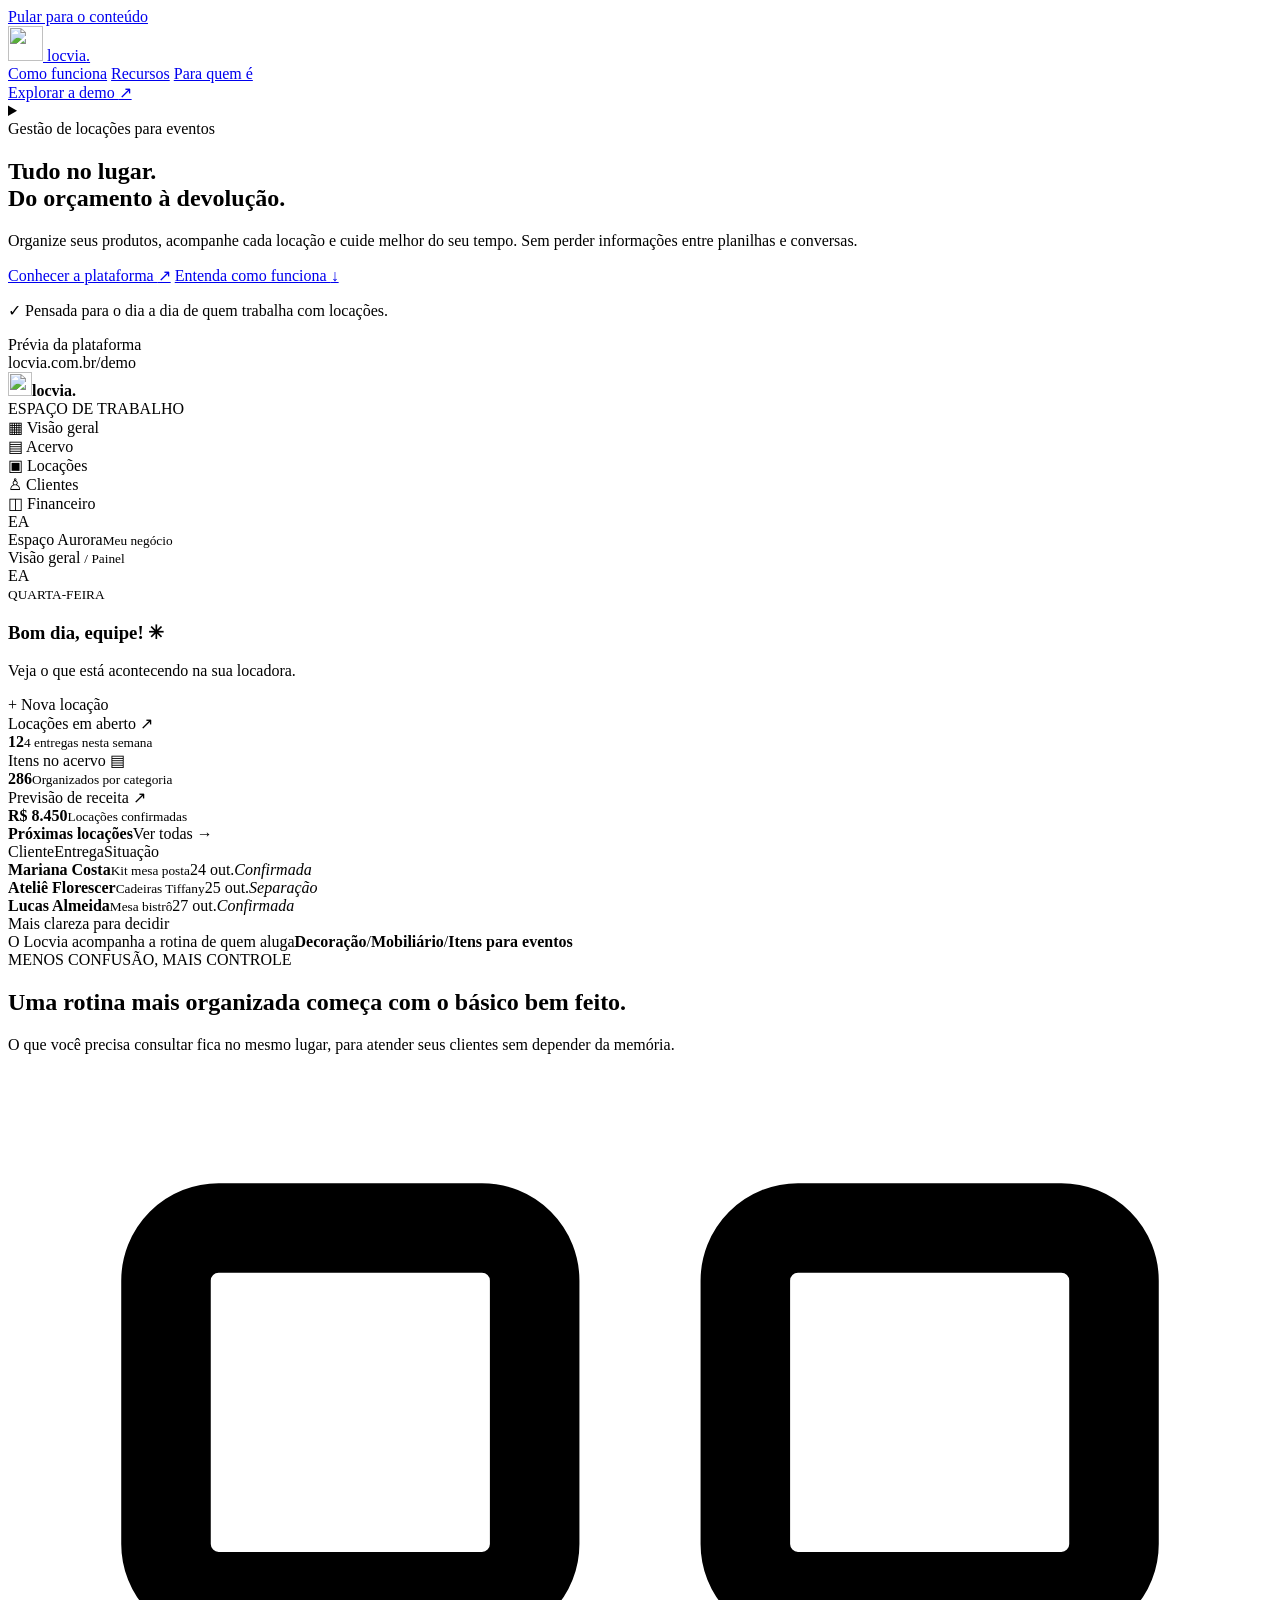
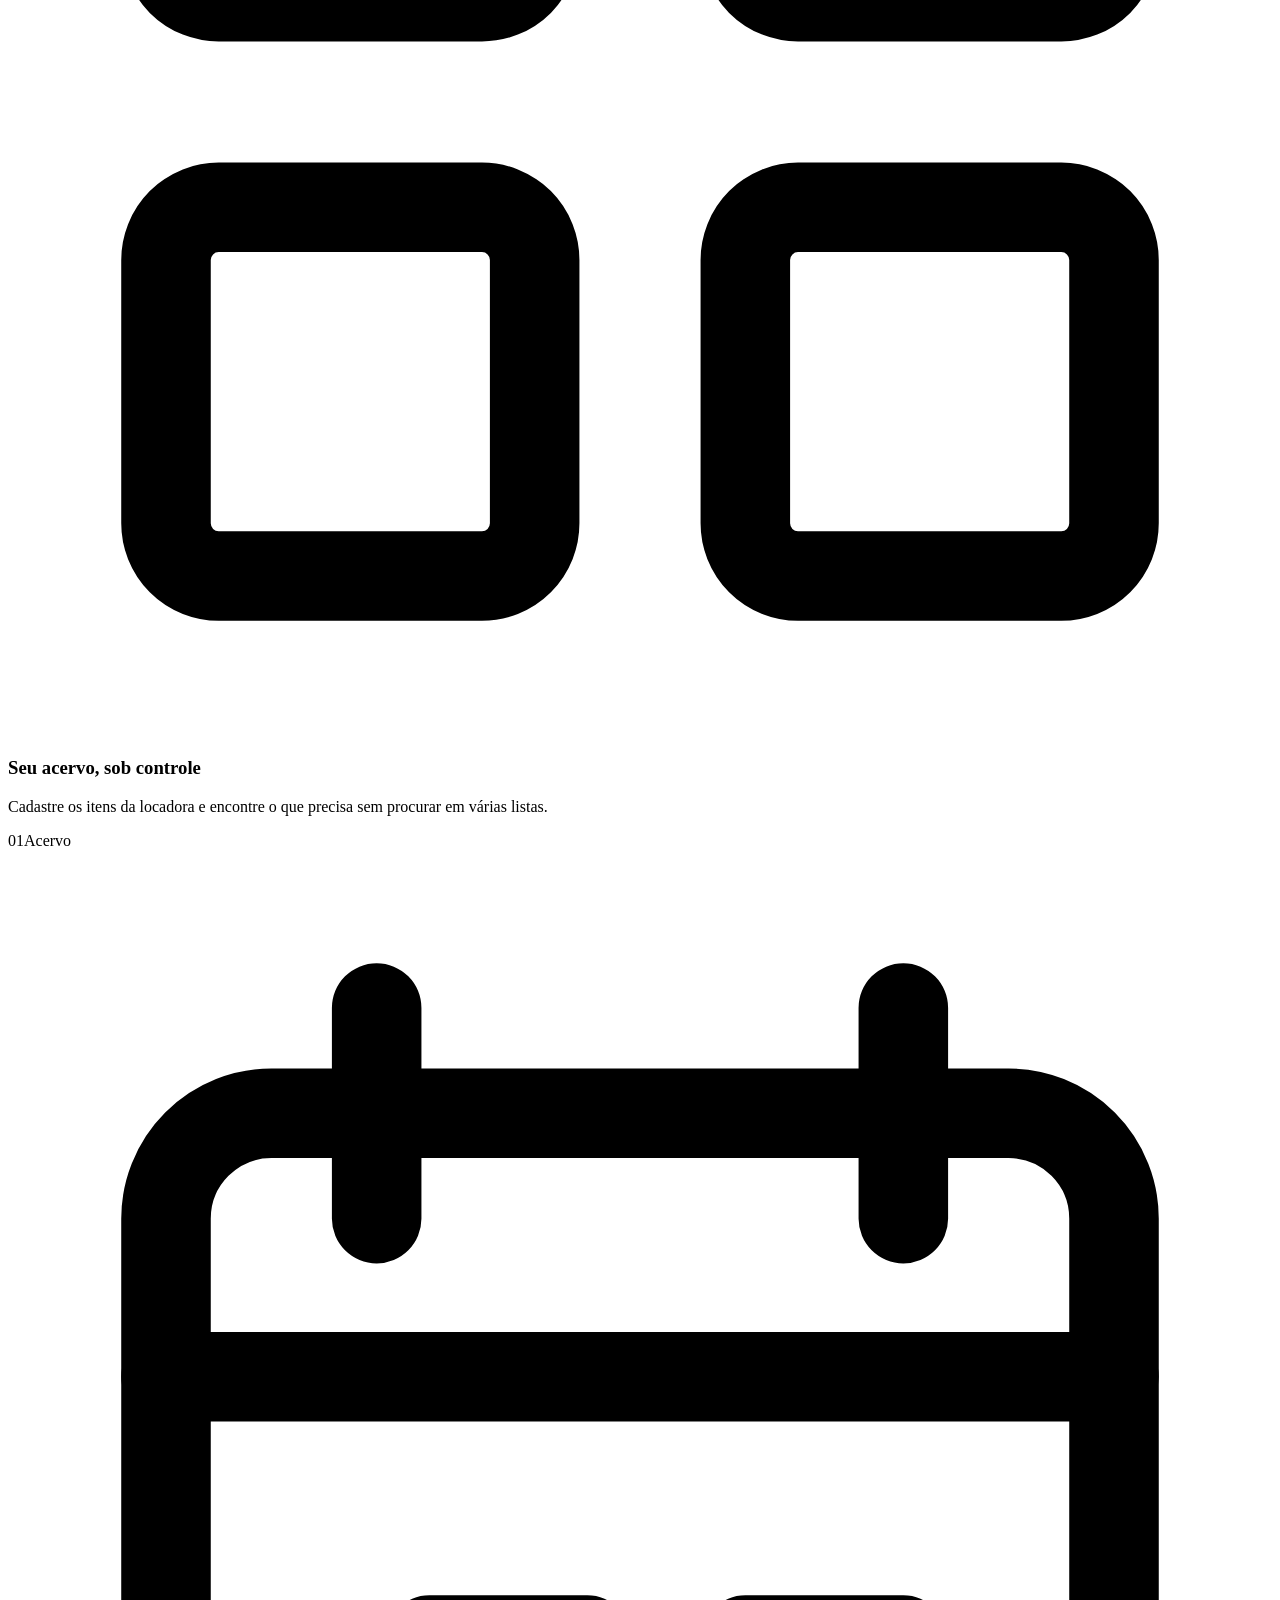
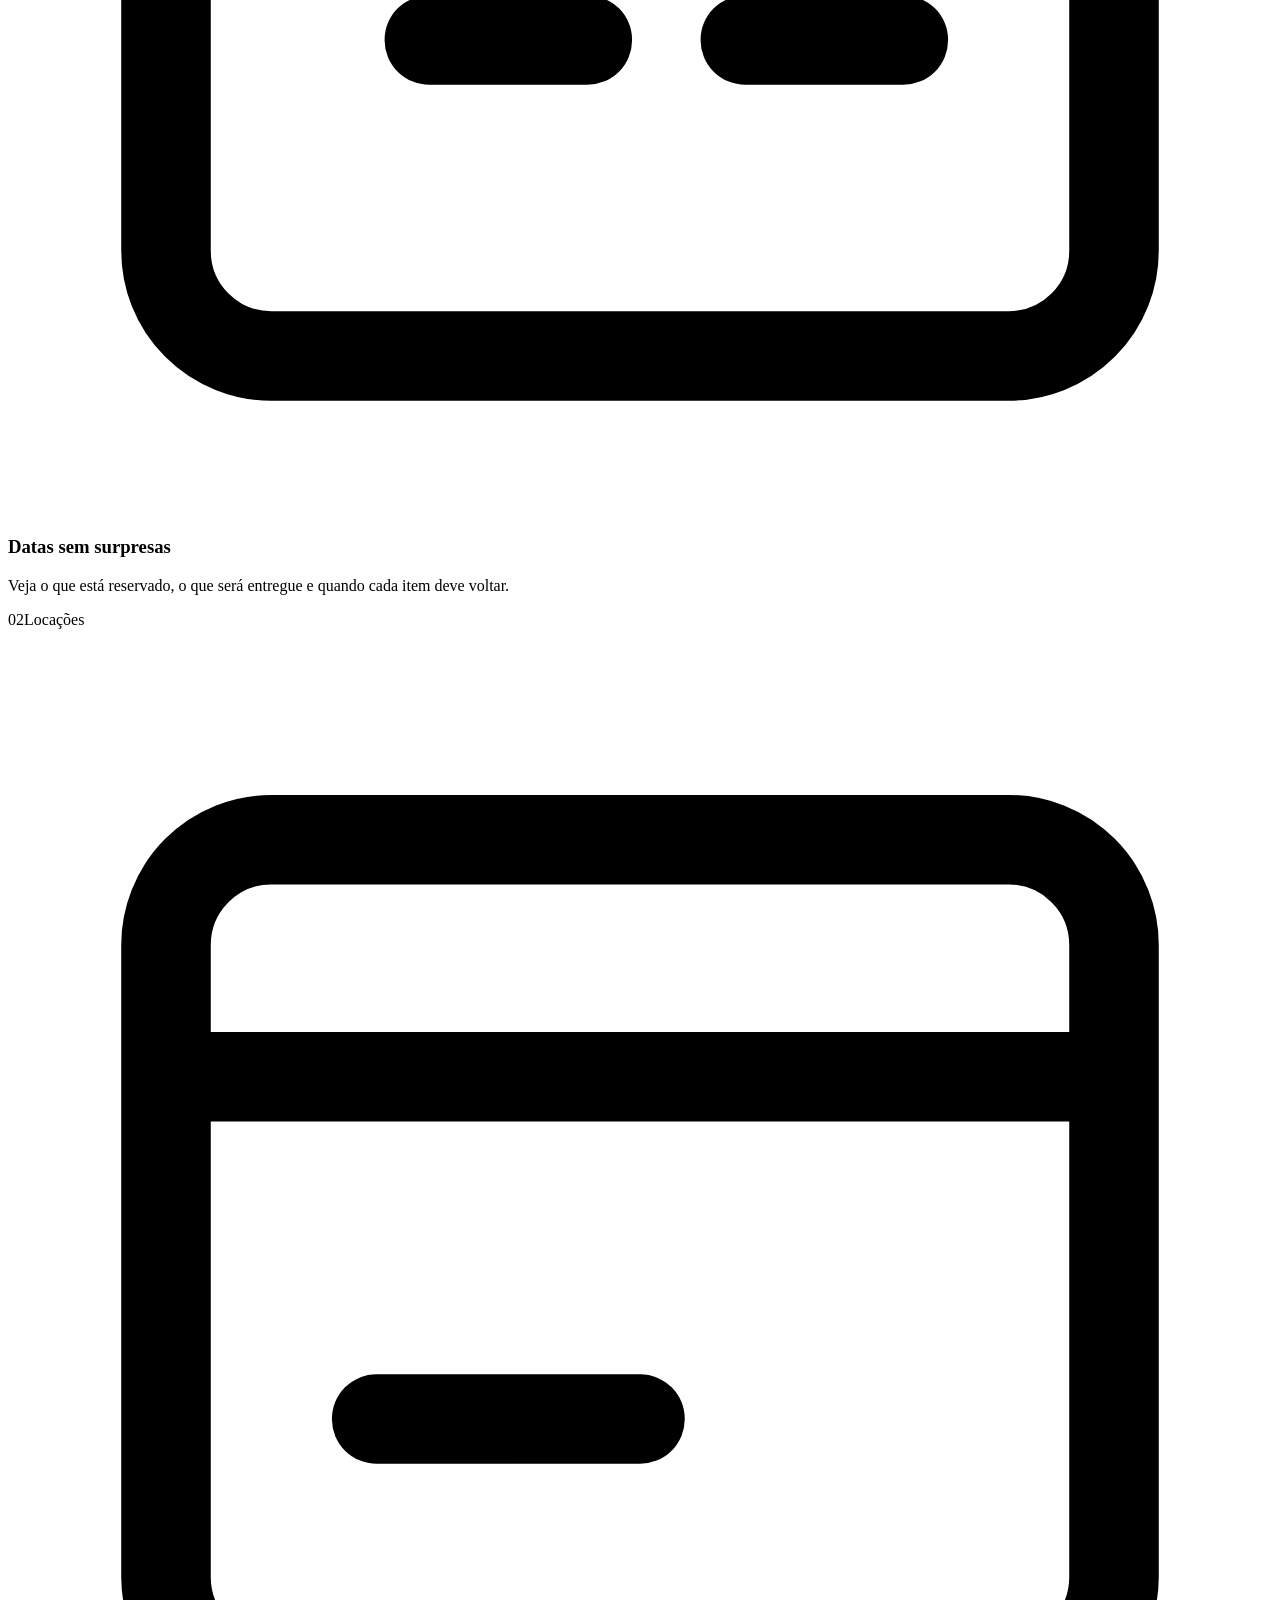
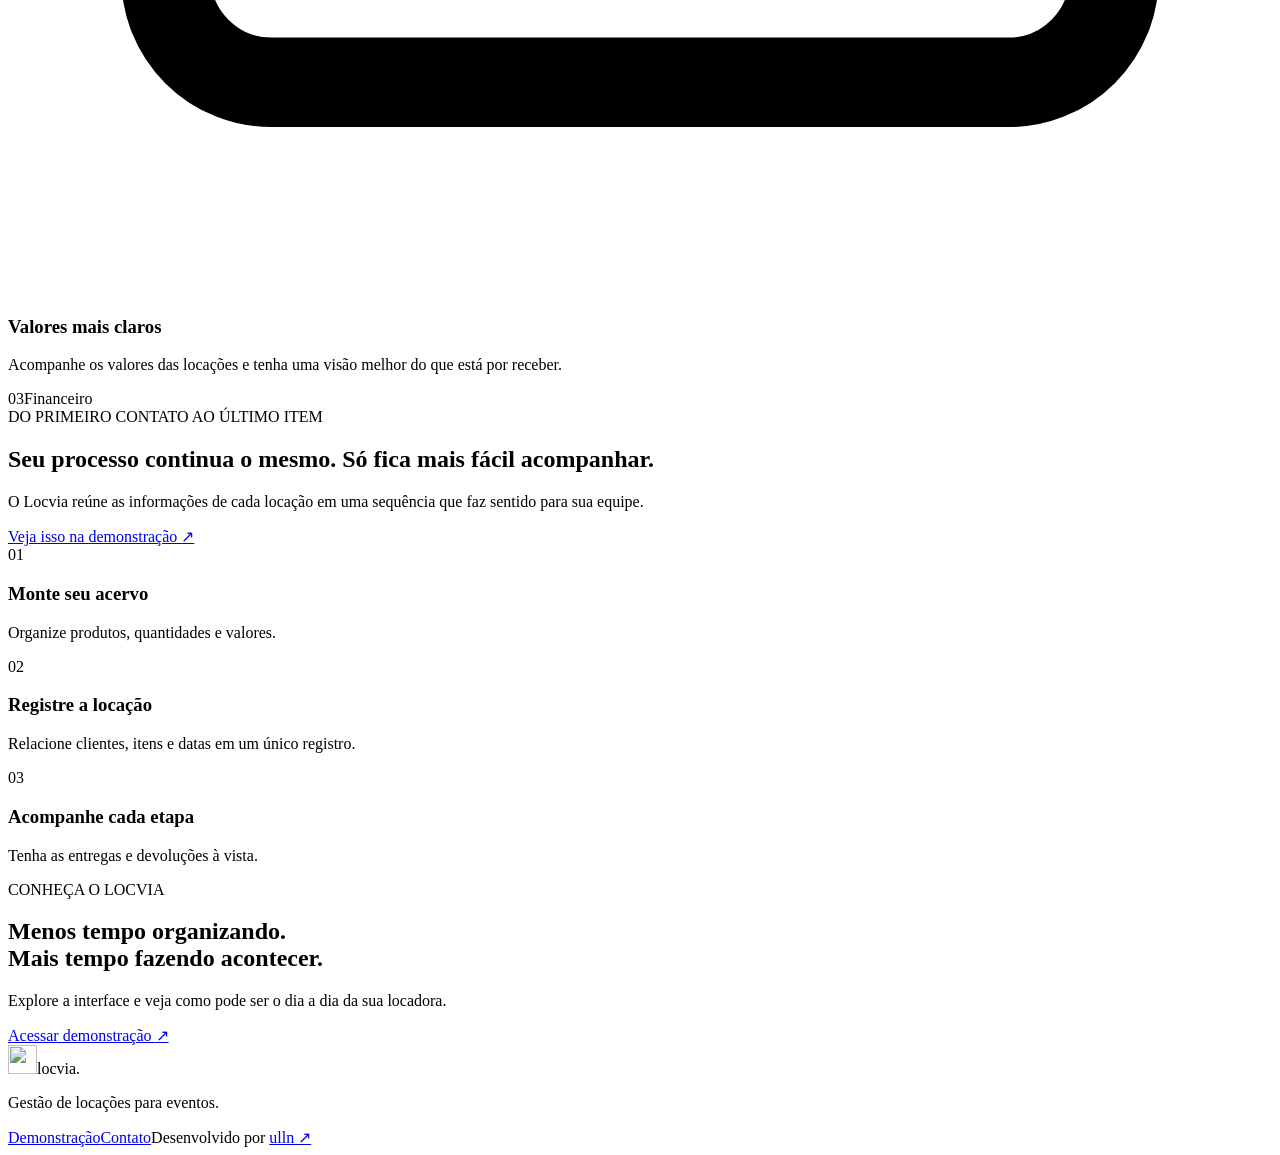
==== site/index.html @ 3364f5c8 "feat: adiciona landing page Locvia e infraestrutura Docker" ====
<!doctype html>
<html lang="pt-BR">
<head>
  <meta charset="utf-8">
  <meta name="viewport" content="width=device-width, initial-scale=1">
  <meta name="theme-color" content="#f9faf9">
  <meta name="description" content="Locvia: organize seu acervo, orçamentos e locações para festas e eventos em um só lugar. Conheça a plataforma.">
  <meta property="og:type" content="website">
  <meta property="og:locale" content="pt_BR">
  <meta property="og:title" content="Locvia — A rotina da sua locadora, mais simples">
  <meta property="og:description" content="Produtos, clientes e locações organizados do orçamento à devolução.">
  <meta property="og:url" content="https://locvia.com.br/">
  <link rel="canonical" href="https://locvia.com.br/">
  <link rel="icon" href="/assets/favicon.svg" type="image/svg+xml">
  <link rel="stylesheet" href="/styles.css">
  <title>Locvia — Gestão de locações para eventos</title>
</head>
<body>
  <a class="skip-link" href="#conteudo">Pular para o conteúdo</a>
  <header class="site-header">
    <div class="container nav-wrap">
      <a class="brand" href="/" aria-label="Locvia, página inicial">
        <img src="/assets/favicon.svg" alt="" width="35" height="35">
        <span>locvia<span class="brand-dot">.</span></span>
      </a>
      <nav class="desktop-nav" aria-label="Navegação principal">
        <a href="#como-funciona">Como funciona</a>
        <a href="#recursos">Recursos</a>
        <a href="#sobre">Para quem é</a>
      </nav>
      <div class="nav-actions">
        <a class="nav-demo" href="/demo/">Explorar a demo <span aria-hidden="true">↗</span></a>
        <details class="mobile-nav">
          <summary aria-label="Abrir menu de navegação"><span></span><span></span><span></span></summary>
          <nav aria-label="Navegação móvel">
            <a href="#como-funciona">Como funciona</a>
            <a href="#recursos">Recursos</a>
            <a href="#sobre">Para quem é</a>
            <a href="/demo/">Explorar a demo</a>
          </nav>
        </details>
      </div>
    </div>
  </header>

  <main id="conteudo">
    <section class="hero container" aria-labelledby="hero-title">
      <div class="hero-copy">
        <div class="eyebrow"><span class="eyebrow-dot"></span> Gestão de locações para eventos</div>
        <h1 id="hero-title">Tudo no lugar.<br><span>Do orçamento à devolução.</span></h1>
        <p class="hero-description">Organize seus produtos, acompanhe cada locação e cuide melhor do seu tempo. Sem perder informações entre planilhas e conversas.</p>
        <div class="hero-buttons">
          <a class="button button-dark" href="/demo/">Conhecer a plataforma <span aria-hidden="true">↗</span></a>
          <a class="button button-light" href="#como-funciona">Entenda como funciona <span aria-hidden="true">↓</span></a>
        </div>
        <p class="hero-note"><span class="check-circle" aria-hidden="true">✓</span> Pensada para o dia a dia de quem trabalha com locações.</p>
      </div>

      <div class="product-frame" aria-label="Prévia ilustrativa da interface do Locvia">
        <div class="frame-bar"><div class="frame-lights"><i></i><i></i><i></i></div><span>Prévia da plataforma</span><div class="frame-url">locvia.com.br/demo</div></div>
        <div class="app-preview">
          <aside class="preview-rail">
            <div class="preview-logo"><img src="/assets/favicon.svg" alt="" width="24" height="24"><strong>locvia.</strong></div>
            <div class="preview-rail-section">ESPAÇO DE TRABALHO</div>
            <div class="preview-link selected"><span class="mini-icon">▦</span> Visão geral</div>
            <div class="preview-link"><span class="mini-icon">▤</span> Acervo</div>
            <div class="preview-link"><span class="mini-icon">▣</span> Locações</div>
            <div class="preview-link"><span class="mini-icon">♙</span> Clientes</div>
            <div class="preview-link"><span class="mini-icon">◫</span> Financeiro</div>
            <div class="preview-profile"><div class="avatar tiny">EA</div><span>Espaço Aurora<small>Meu negócio</small></span></div>
          </aside>
          <div class="preview-main">
            <div class="preview-top"><span>Visão geral <small>/ Painel</small></span><div class="preview-user"><span class="preview-avatar">EA</span></div></div>
            <div class="preview-content">
              <div class="preview-heading"><div><small>QUARTA-FEIRA</small><h3>Bom dia, equipe! <span aria-hidden="true">✳</span></h3><p>Veja o que está acontecendo na sua locadora.</p></div><span class="preview-action">+ Nova locação</span></div>
              <div class="metric-grid">
                <div class="metric"><div>Locações em aberto <span>↗</span></div><strong>12</strong><small>4 entregas nesta semana</small></div>
                <div class="metric"><div>Itens no acervo <span>▤</span></div><strong>286</strong><small>Organizados por categoria</small></div>
                <div class="metric"><div>Previsão de receita <span>↗</span></div><strong>R$ 8.450</strong><small>Locações confirmadas</small></div>
              </div>
              <div class="preview-panel">
                <div class="preview-panel-title"><strong>Próximas locações</strong><span>Ver todas →</span></div>
                <div class="preview-table">
                  <div class="preview-tr heading"><span>Cliente</span><span>Entrega</span><span>Situação</span></div>
                  <div class="preview-tr"><span><b>Mariana Costa</b><small>Kit mesa posta</small></span><span>24 out.</span><span><em class="status pale-green">Confirmada</em></span></div>
                  <div class="preview-tr"><span><b>Ateliê Florescer</b><small>Cadeiras Tiffany</small></span><span>25 out.</span><span><em class="status pale-beige">Separação</em></span></div>
                  <div class="preview-tr"><span><b>Lucas Almeida</b><small>Mesa bistrô</small></span><span>27 out.</span><span><em class="status pale-green">Confirmada</em></span></div>
                </div>
              </div>
            </div>
          </div>
        </div>
        <span class="float-chip"><span class="chip-dot"></span> Mais clareza para decidir</span>
      </div>
    </section>

    <section class="quiet-strip" id="sobre">
      <div class="container strip-inner"><span>O Locvia acompanha a rotina de quem aluga</span><strong>Decoração</strong><span class="strip-separator">/</span><strong>Mobiliário</strong><span class="strip-separator">/</span><strong>Itens para eventos</strong></div>
    </section>

    <section class="container section-space" id="recursos">
      <div class="section-intro"><span class="overline">MENOS CONFUSÃO, MAIS CONTROLE</span><h2>Uma rotina mais organizada começa com o básico bem feito.</h2><p>O que você precisa consultar fica no mesmo lugar, para atender seus clientes sem depender da memória.</p></div>
      <div class="feature-grid">
        <article class="feature-card">
          <div class="feature-icon"><svg viewBox="0 0 24 24" fill="none" stroke="currentColor" stroke-width="1.7" stroke-linecap="round" stroke-linejoin="round" aria-hidden="true"><rect x="3" y="3" width="7" height="7" rx="1"/><rect x="14" y="3" width="7" height="7" rx="1"/><rect x="3" y="14" width="7" height="7" rx="1"/><rect x="14" y="14" width="7" height="7" rx="1"/></svg></div>
          <h3>Seu acervo, sob controle</h3>
          <p>Cadastre os itens da locadora e encontre o que precisa sem procurar em várias listas.</p>
          <div class="feature-foot"><span>01</span><span>Acervo</span></div>
        </article>
        <article class="feature-card">
          <div class="feature-icon"><svg viewBox="0 0 24 24" fill="none" stroke="currentColor" stroke-width="1.7" stroke-linecap="round" stroke-linejoin="round" aria-hidden="true"><rect x="3" y="5" width="18" height="16" rx="2"/><path d="M7 3v4M17 3v4M3 10h18M8 15h3M14 15h3"/></svg></div>
          <h3>Datas sem surpresas</h3>
          <p>Veja o que está reservado, o que será entregue e quando cada item deve voltar.</p>
          <div class="feature-foot"><span>02</span><span>Locações</span></div>
        </article>
        <article class="feature-card">
          <div class="feature-icon"><svg viewBox="0 0 24 24" fill="none" stroke="currentColor" stroke-width="1.7" stroke-linecap="round" stroke-linejoin="round" aria-hidden="true"><path d="M3 8.5h18M5 4h14a2 2 0 0 1 2 2v12a2 2 0 0 1-2 2H5a2 2 0 0 1-2-2V6a2 2 0 0 1 2-2Z"/><path d="M7 15h5"/></svg></div>
          <h3>Valores mais claros</h3>
          <p>Acompanhe os valores das locações e tenha uma visão melhor do que está por receber.</p>
          <div class="feature-foot"><span>03</span><span>Financeiro</span></div>
        </article>
      </div>
    </section>

    <section class="steps-section" id="como-funciona">
      <div class="container steps-layout">
        <div class="steps-copy"><span class="overline">DO PRIMEIRO CONTATO AO ÚLTIMO ITEM</span><h2>Seu processo continua o mesmo. Só fica mais fácil acompanhar.</h2><p>O Locvia reúne as informações de cada locação em uma sequência que faz sentido para sua equipe.</p><a class="inline-link" href="/demo/">Veja isso na demonstração <span aria-hidden="true">↗</span></a></div>
        <div class="steps-list">
          <div class="step"><span class="step-num">01</span><div><h3>Monte seu acervo</h3><p>Organize produtos, quantidades e valores.</p></div></div>
          <div class="step"><span class="step-num">02</span><div><h3>Registre a locação</h3><p>Relacione clientes, itens e datas em um único registro.</p></div></div>
          <div class="step"><span class="step-num">03</span><div><h3>Acompanhe cada etapa</h3><p>Tenha as entregas e devoluções à vista.</p></div></div>
        </div>
      </div>
    </section>

    <section class="container cta-section">
      <div class="cta-box">
        <div><span class="overline light">CONHEÇA O LOCVIA</span><h2>Menos tempo organizando.<br>Mais tempo fazendo acontecer.</h2><p>Explore a interface e veja como pode ser o dia a dia da sua locadora.</p></div>
        <a class="button button-white" href="/demo/">Acessar demonstração <span aria-hidden="true">↗</span></a>
      </div>
    </section>
  </main>

  <footer class="site-footer">
    <div class="container footer-inner">
      <div class="brand footer-brand"><img src="/assets/favicon.svg" width="29" height="29" alt=""><span>locvia<span class="brand-dot">.</span></span></div>
      <p>Gestão de locações para eventos.</p>
      <div class="footer-links"><a href="/demo/">Demonstração</a><a href="mailto:uillaneduardo@ulln.com.br?subject=Contato%20Locvia">Contato</a><span>Desenvolvido por <a href="https://ulln.com.br" target="_blank" rel="noopener noreferrer">ulln ↗</a></span></div>
    </div>
  </footer>
</body>
</html>
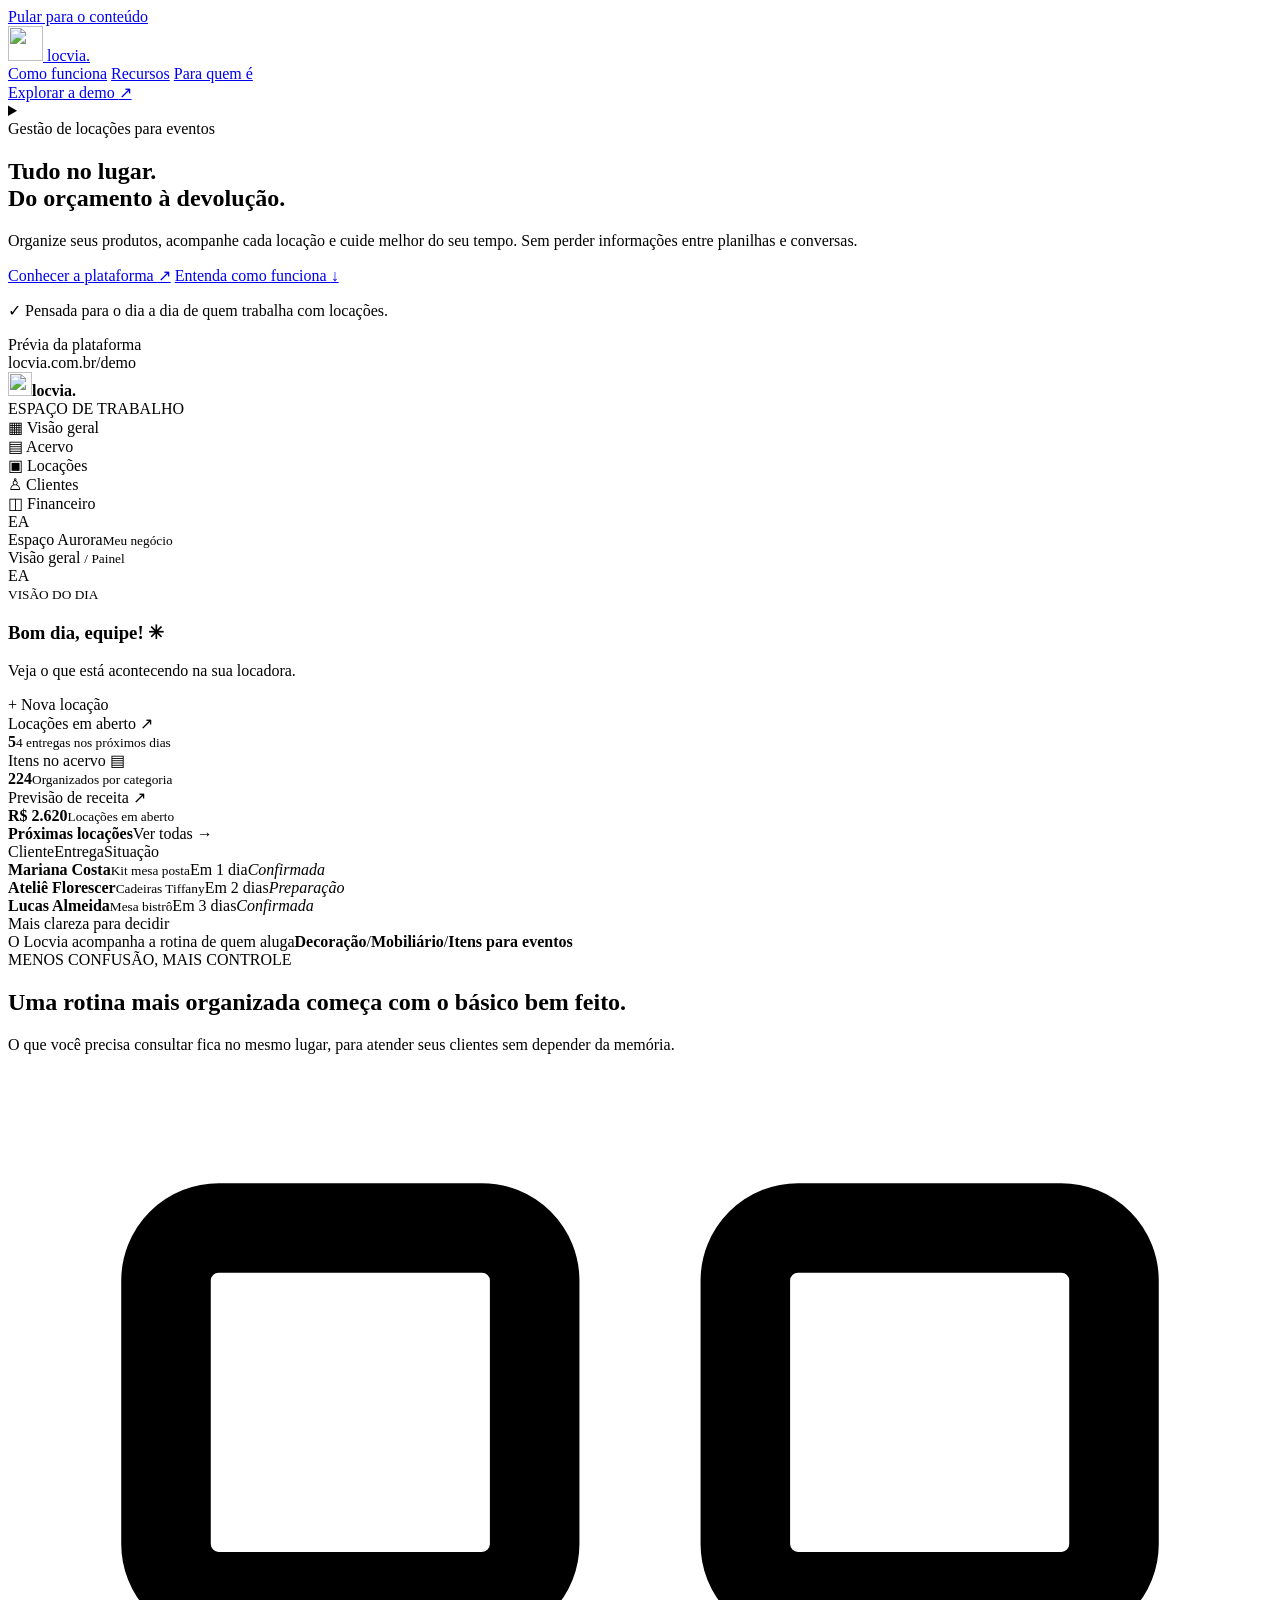
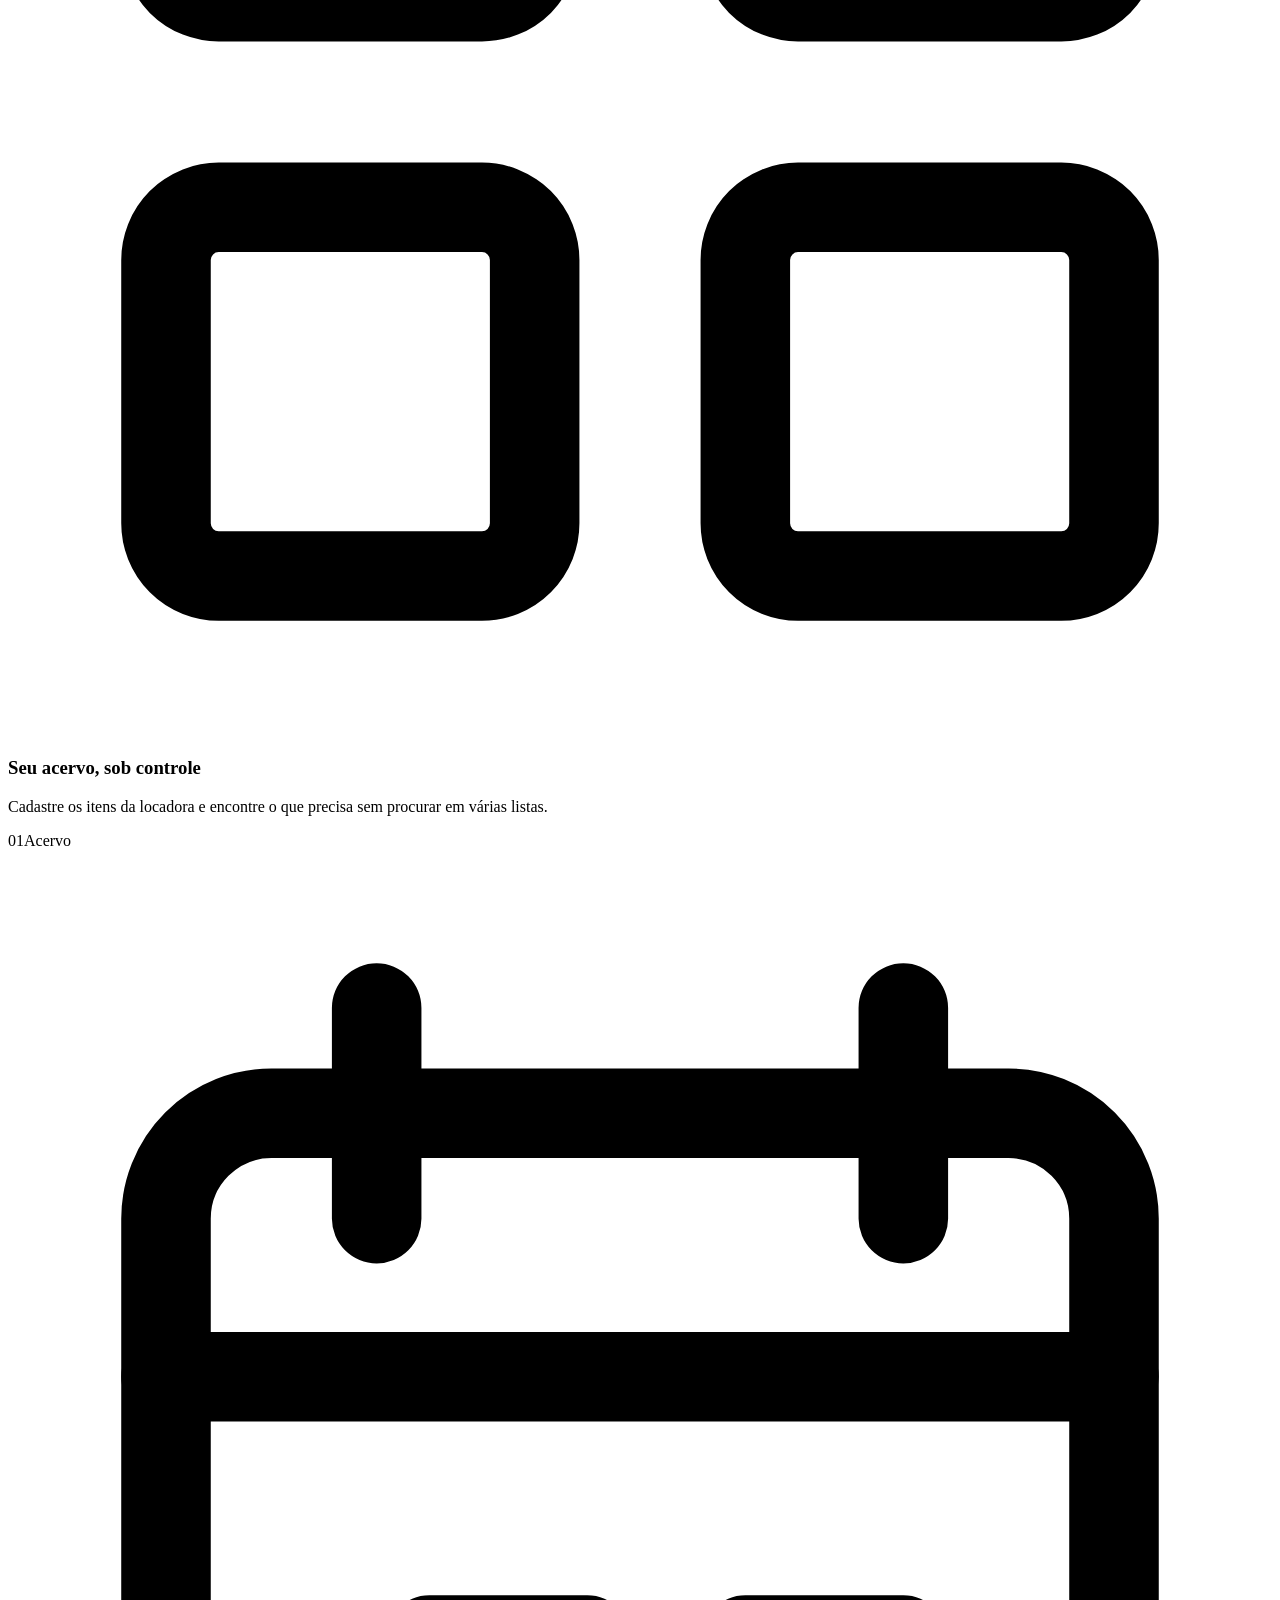
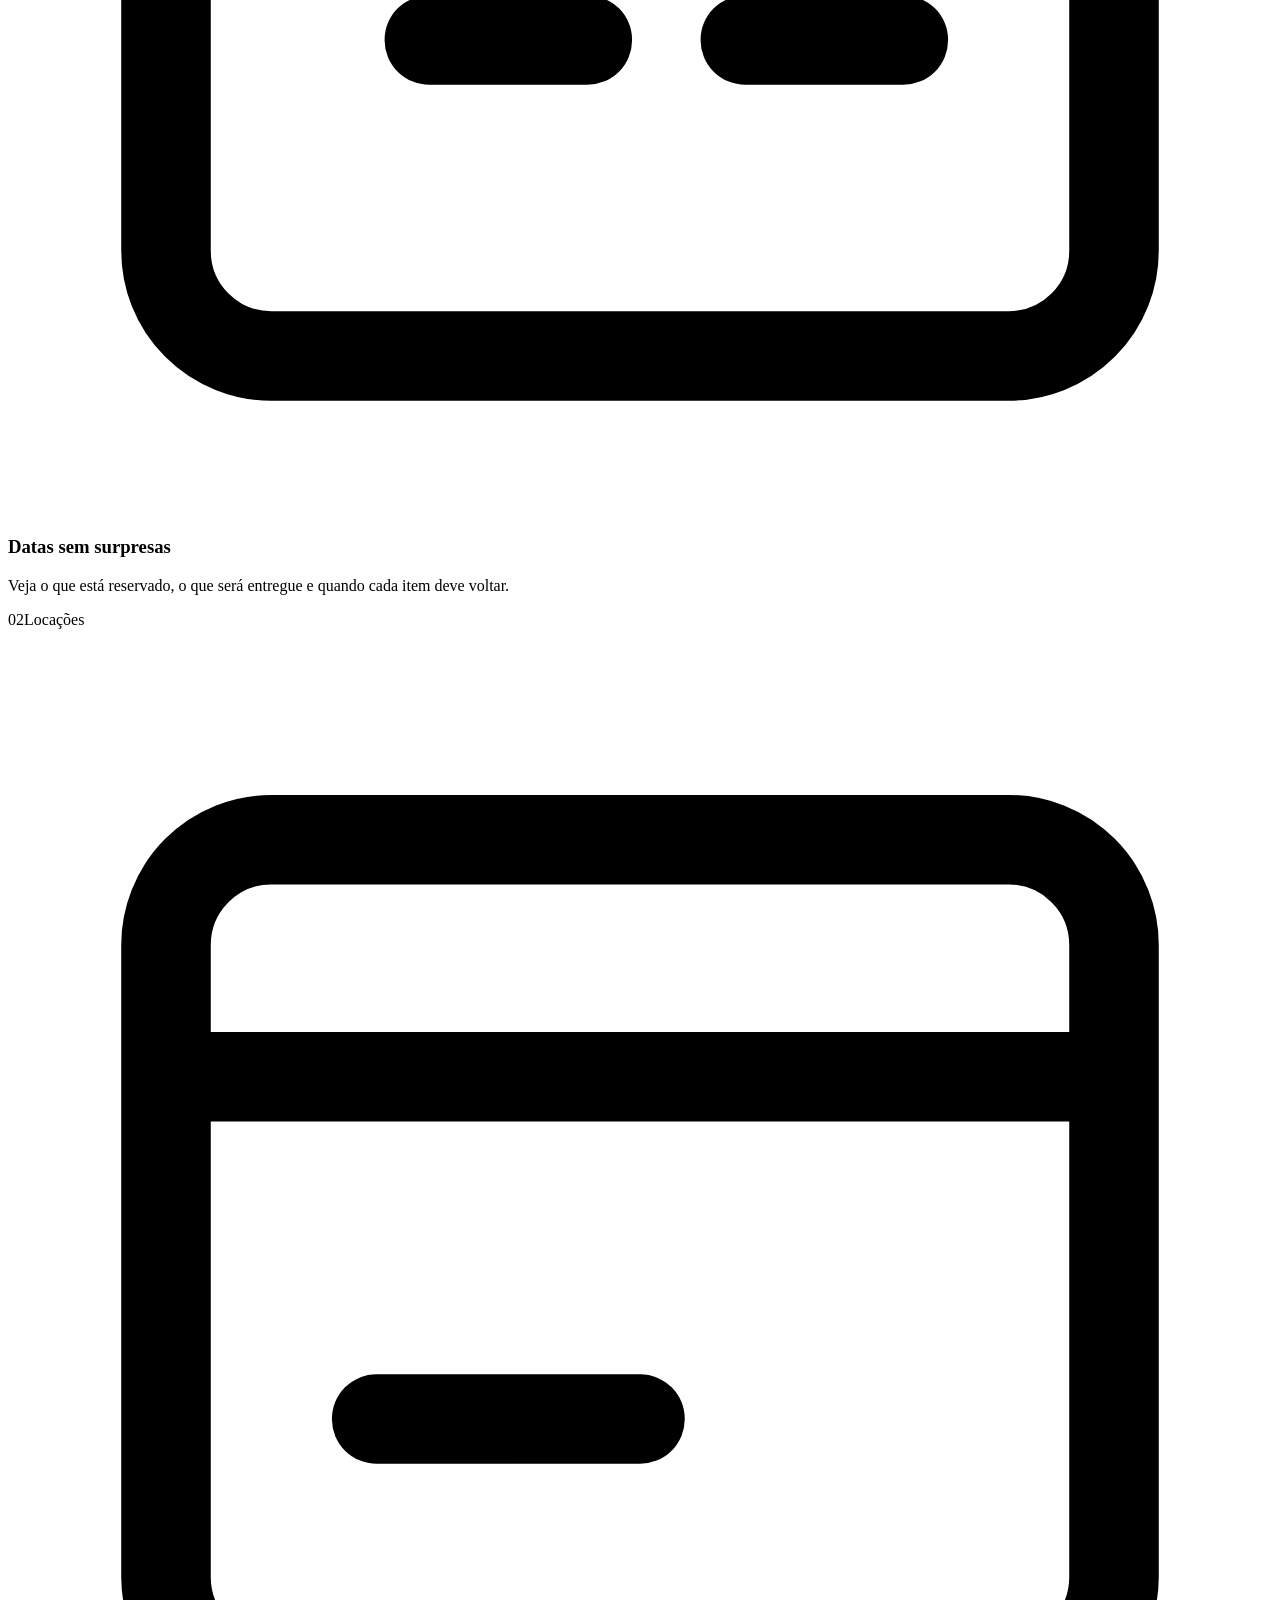
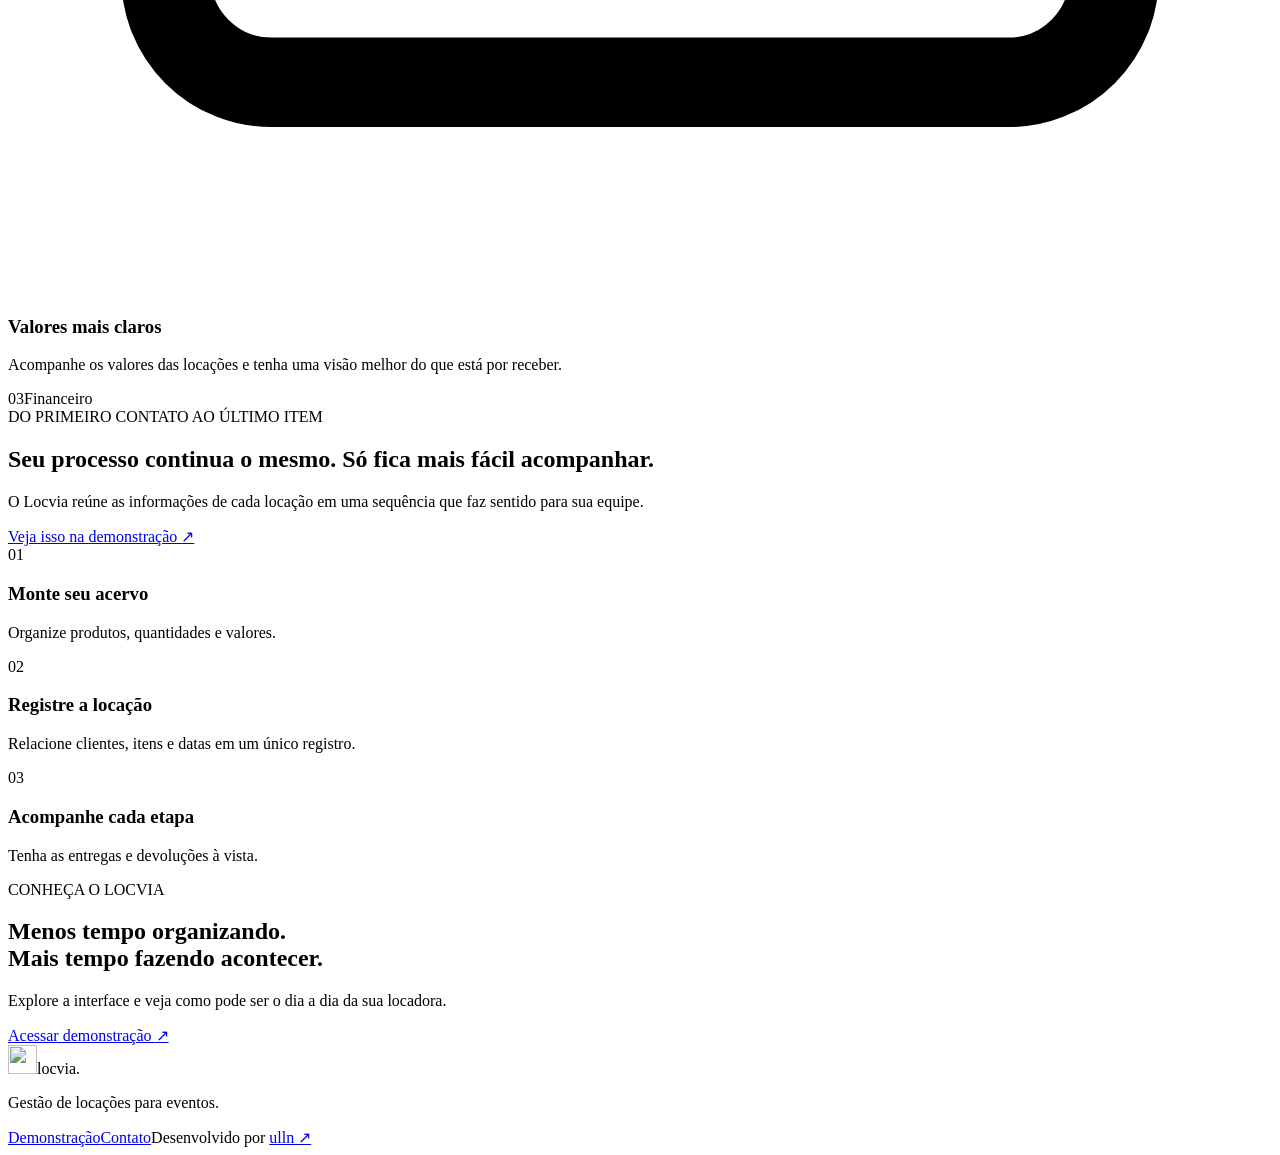
==== commit 5a4d7eee: "fix: mantém prévia da landing coerente com dados da demo" ====
--- a/site/index.html
+++ b/site/index.html
@@ -72,19 +72,19 @@
           <div class="preview-main">
             <div class="preview-top"><span>Visão geral <small>/ Painel</small></span><div class="preview-user"><span class="preview-avatar">EA</span></div></div>
             <div class="preview-content">
-              <div class="preview-heading"><div><small>QUARTA-FEIRA</small><h3>Bom dia, equipe! <span aria-hidden="true">✳</span></h3><p>Veja o que está acontecendo na sua locadora.</p></div><span class="preview-action">+ Nova locação</span></div>
+              <div class="preview-heading"><div><small>VISÃO DO DIA</small><h3>Bom dia, equipe! <span aria-hidden="true">✳</span></h3><p>Veja o que está acontecendo na sua locadora.</p></div><span class="preview-action">+ Nova locação</span></div>
               <div class="metric-grid">
-                <div class="metric"><div>Locações em aberto <span>↗</span></div><strong>12</strong><small>4 entregas nesta semana</small></div>
-                <div class="metric"><div>Itens no acervo <span>▤</span></div><strong>286</strong><small>Organizados por categoria</small></div>
-                <div class="metric"><div>Previsão de receita <span>↗</span></div><strong>R$ 8.450</strong><small>Locações confirmadas</small></div>
+                <div class="metric"><div>Locações em aberto <span>↗</span></div><strong>5</strong><small>4 entregas nos próximos dias</small></div>
+                <div class="metric"><div>Itens no acervo <span>▤</span></div><strong>224</strong><small>Organizados por categoria</small></div>
+                <div class="metric"><div>Previsão de receita <span>↗</span></div><strong>R$ 2.620</strong><small>Locações em aberto</small></div>
               </div>
               <div class="preview-panel">
                 <div class="preview-panel-title"><strong>Próximas locações</strong><span>Ver todas →</span></div>
                 <div class="preview-table">
                   <div class="preview-tr heading"><span>Cliente</span><span>Entrega</span><span>Situação</span></div>
-                  <div class="preview-tr"><span><b>Mariana Costa</b><small>Kit mesa posta</small></span><span>24 out.</span><span><em class="status pale-green">Confirmada</em></span></div>
-                  <div class="preview-tr"><span><b>Ateliê Florescer</b><small>Cadeiras Tiffany</small></span><span>25 out.</span><span><em class="status pale-beige">Separação</em></span></div>
-                  <div class="preview-tr"><span><b>Lucas Almeida</b><small>Mesa bistrô</small></span><span>27 out.</span><span><em class="status pale-green">Confirmada</em></span></div>
+                  <div class="preview-tr"><span><b>Mariana Costa</b><small>Kit mesa posta</small></span><span>Em 1 dia</span><span><em class="status pale-green">Confirmada</em></span></div>
+                  <div class="preview-tr"><span><b>Ateliê Florescer</b><small>Cadeiras Tiffany</small></span><span>Em 2 dias</span><span><em class="status pale-beige">Preparação</em></span></div>
+                  <div class="preview-tr"><span><b>Lucas Almeida</b><small>Mesa bistrô</small></span><span>Em 3 dias</span><span><em class="status pale-green">Confirmada</em></span></div>
                 </div>
               </div>
             </div>
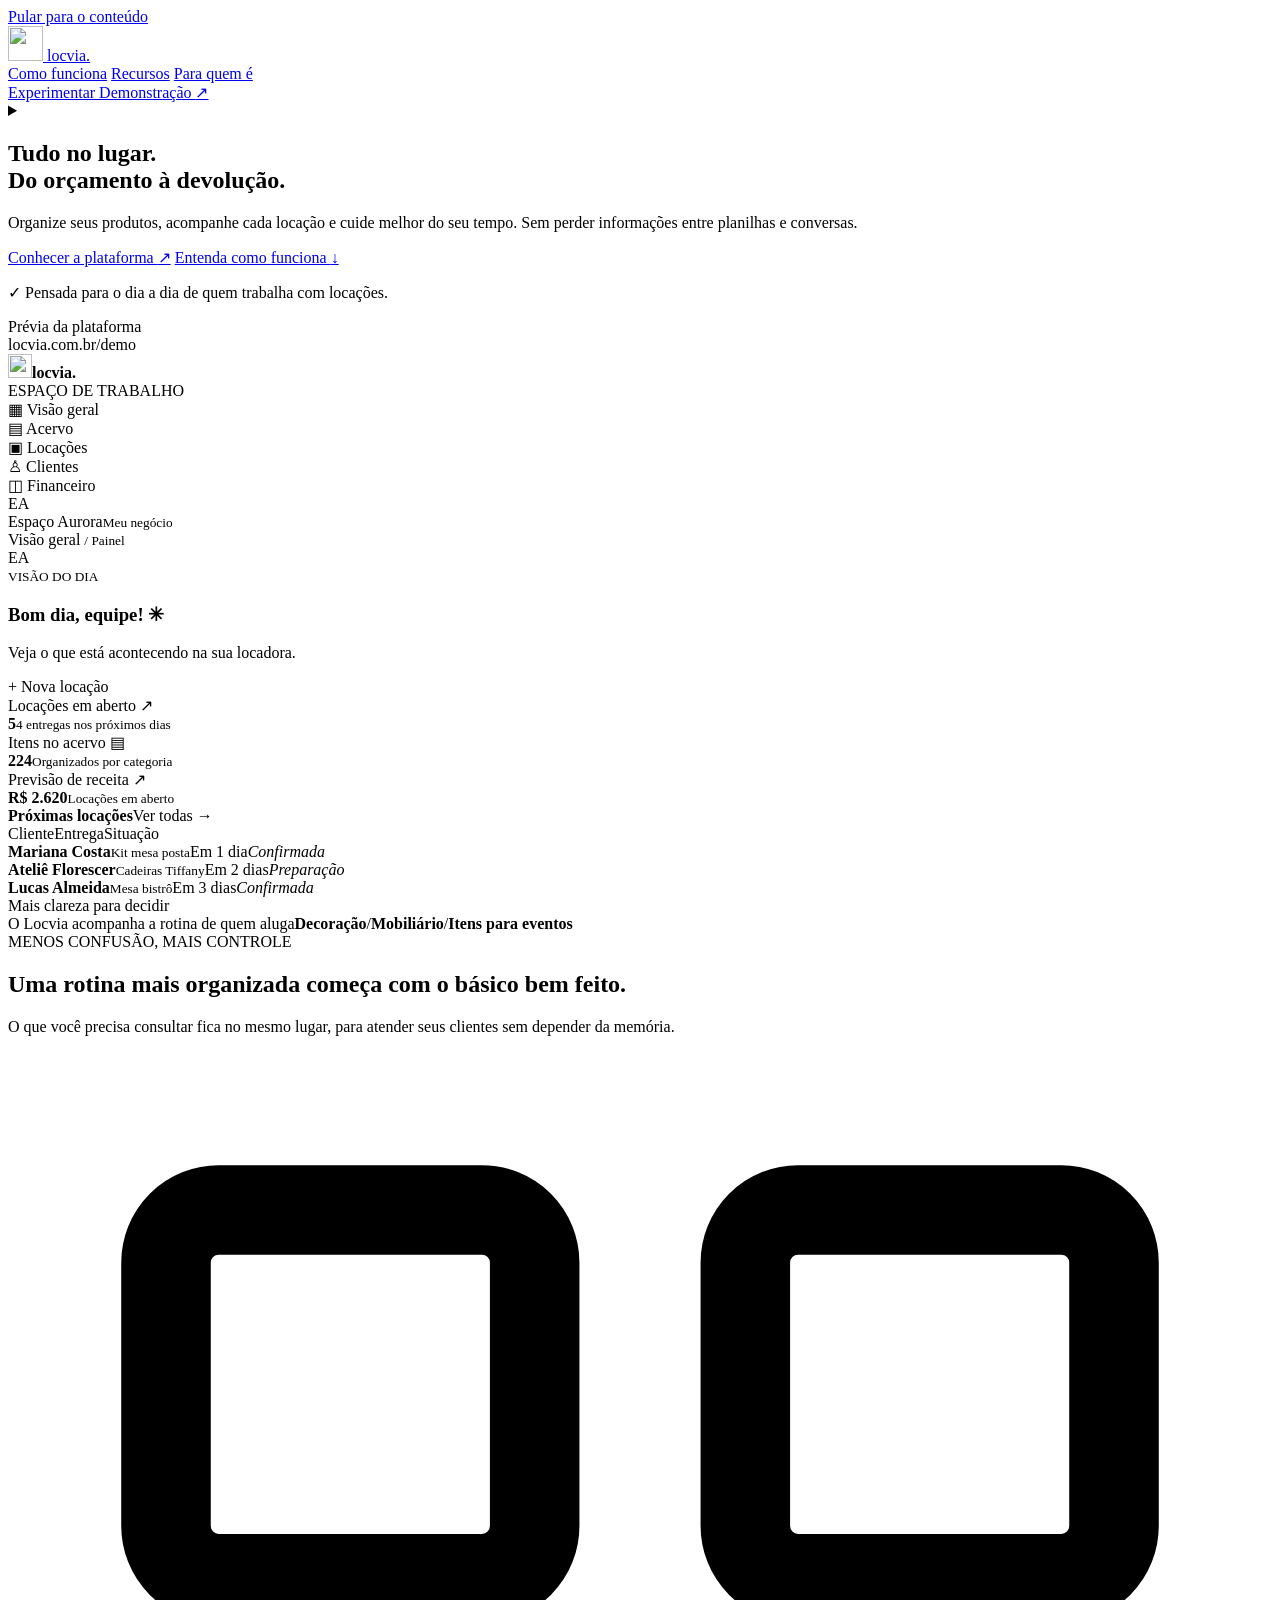
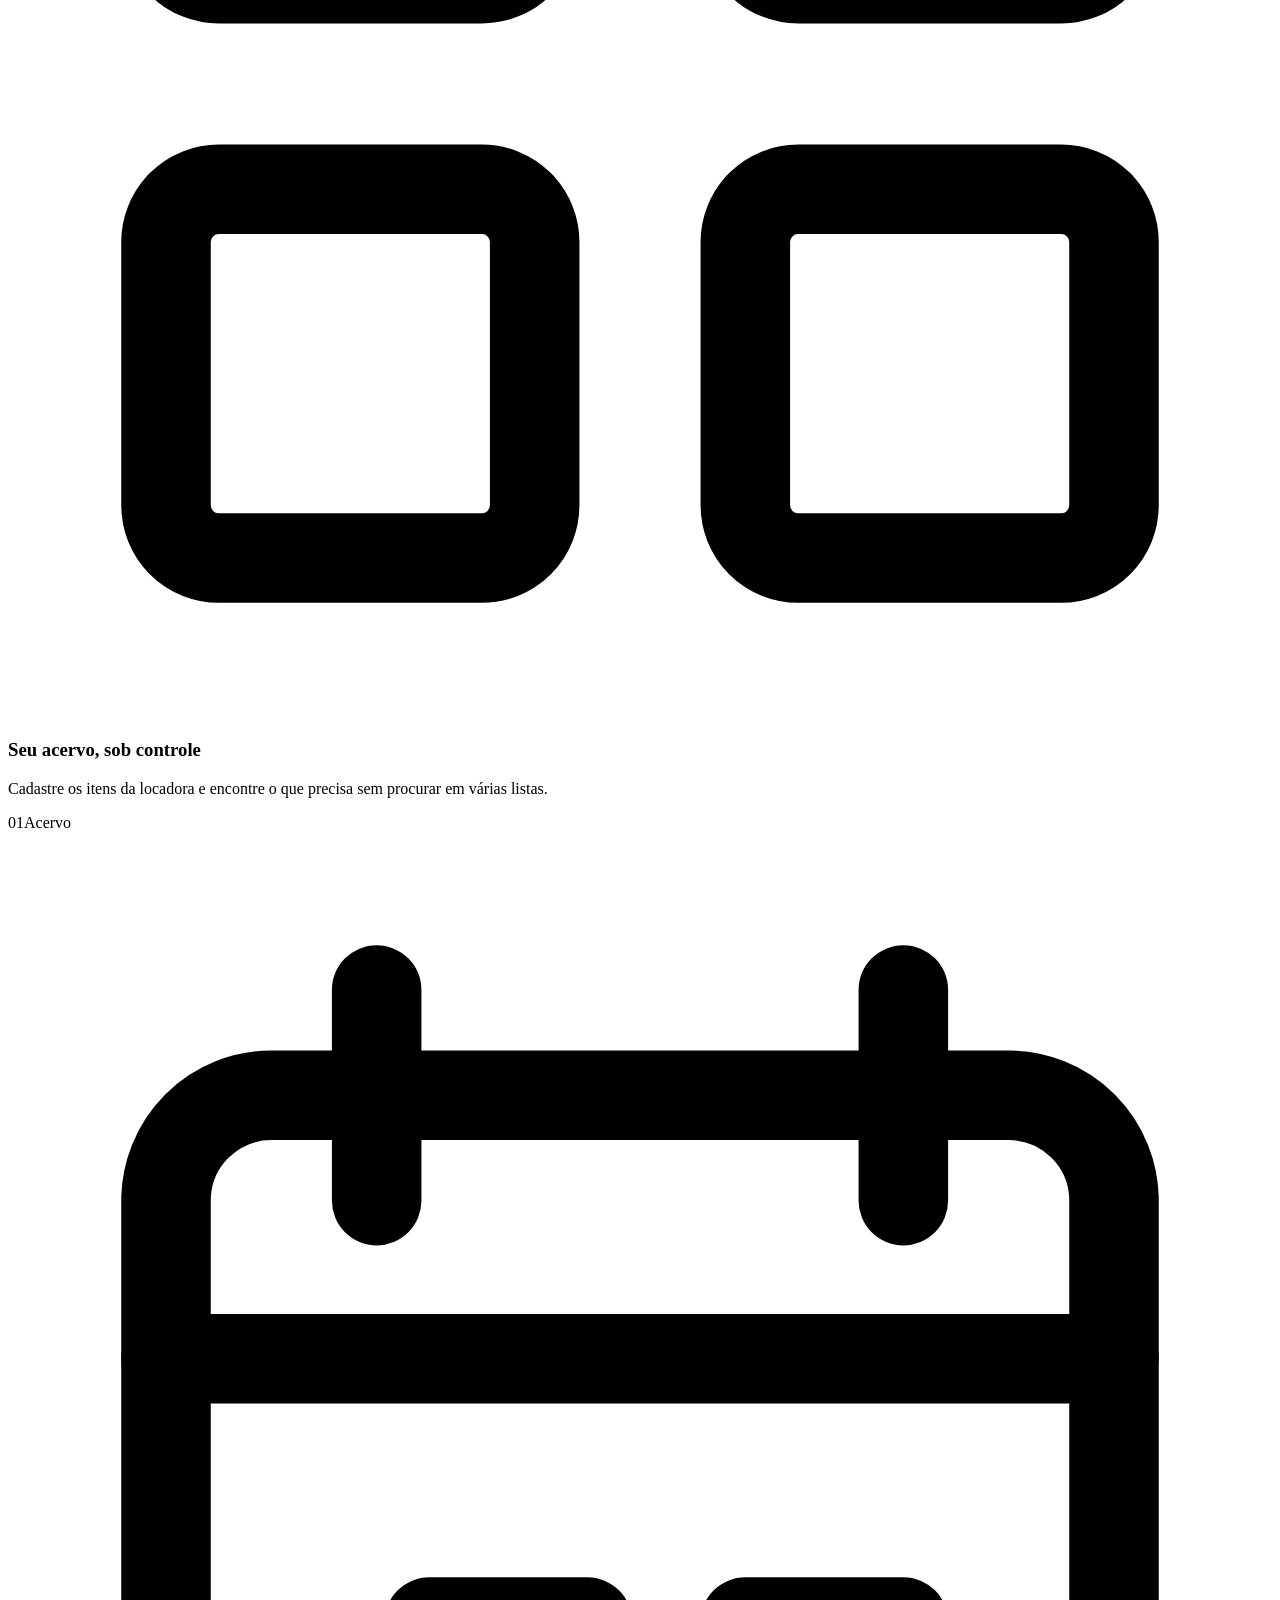
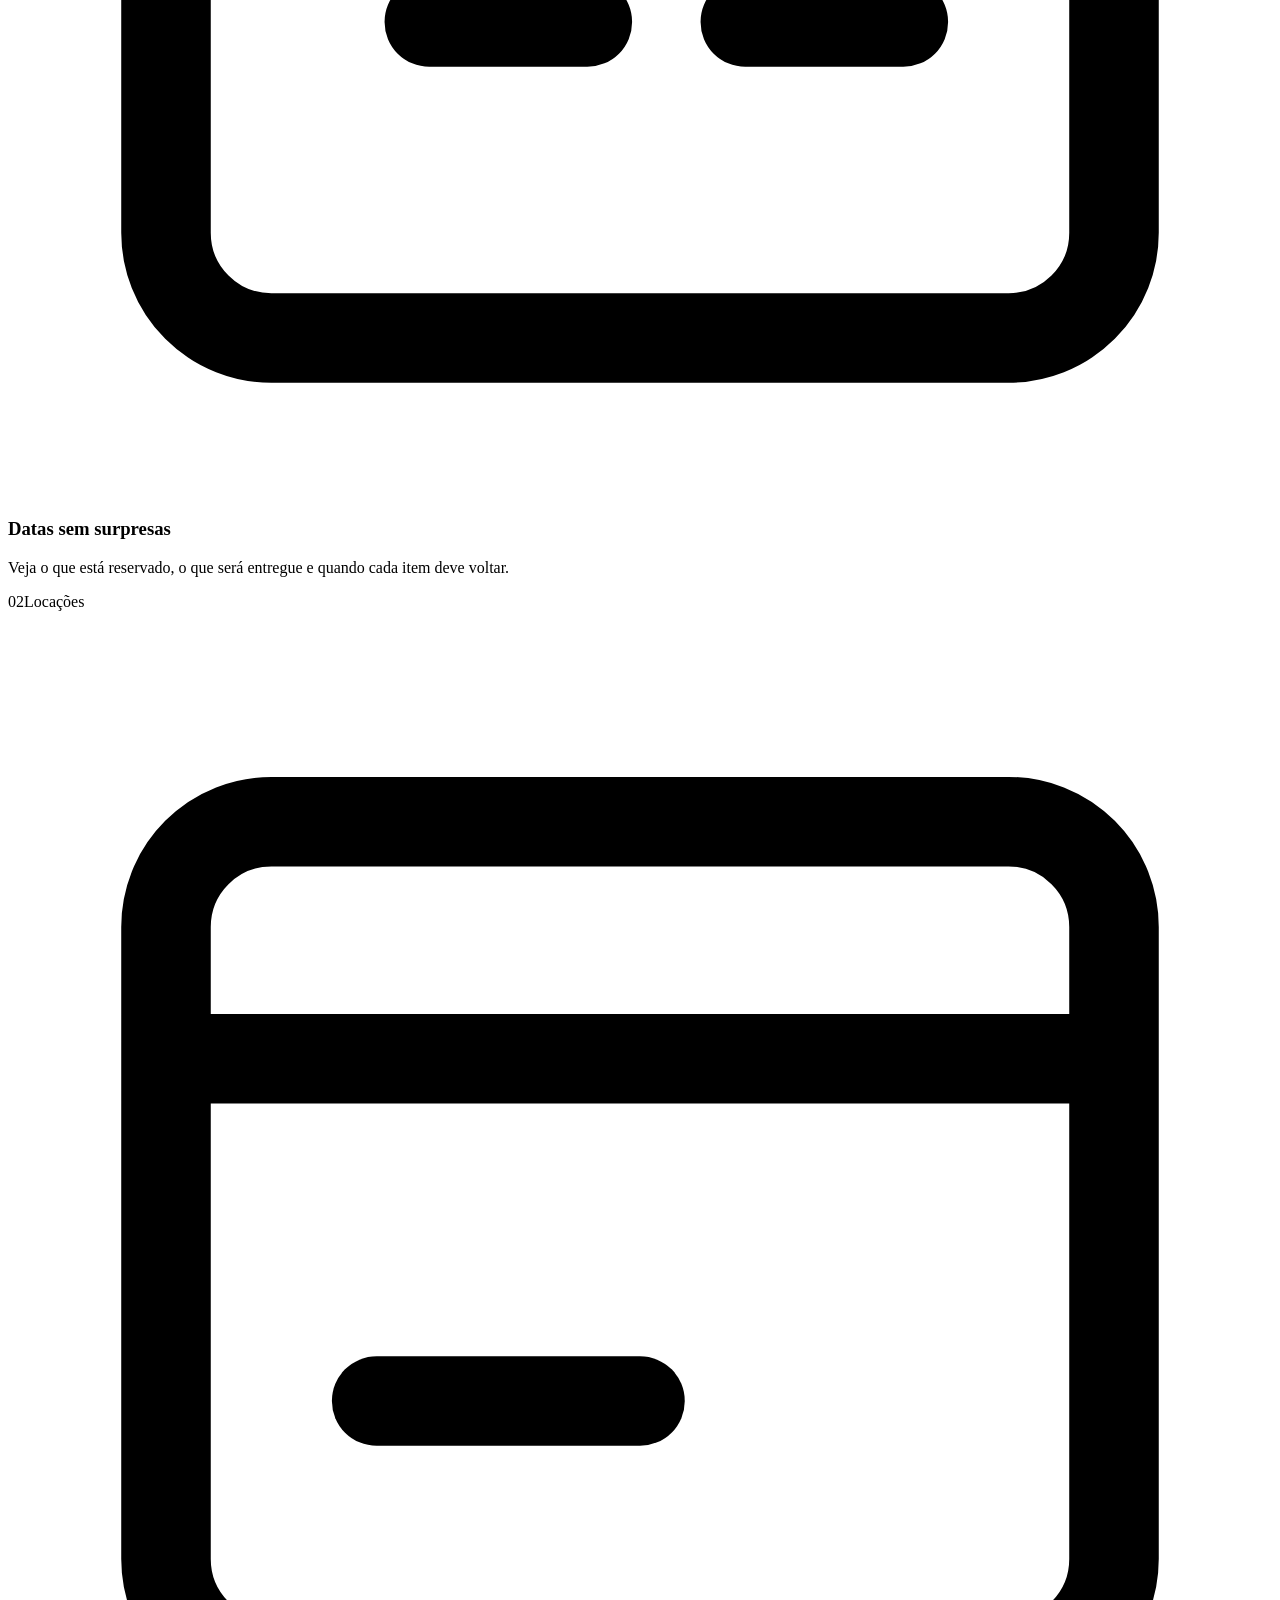
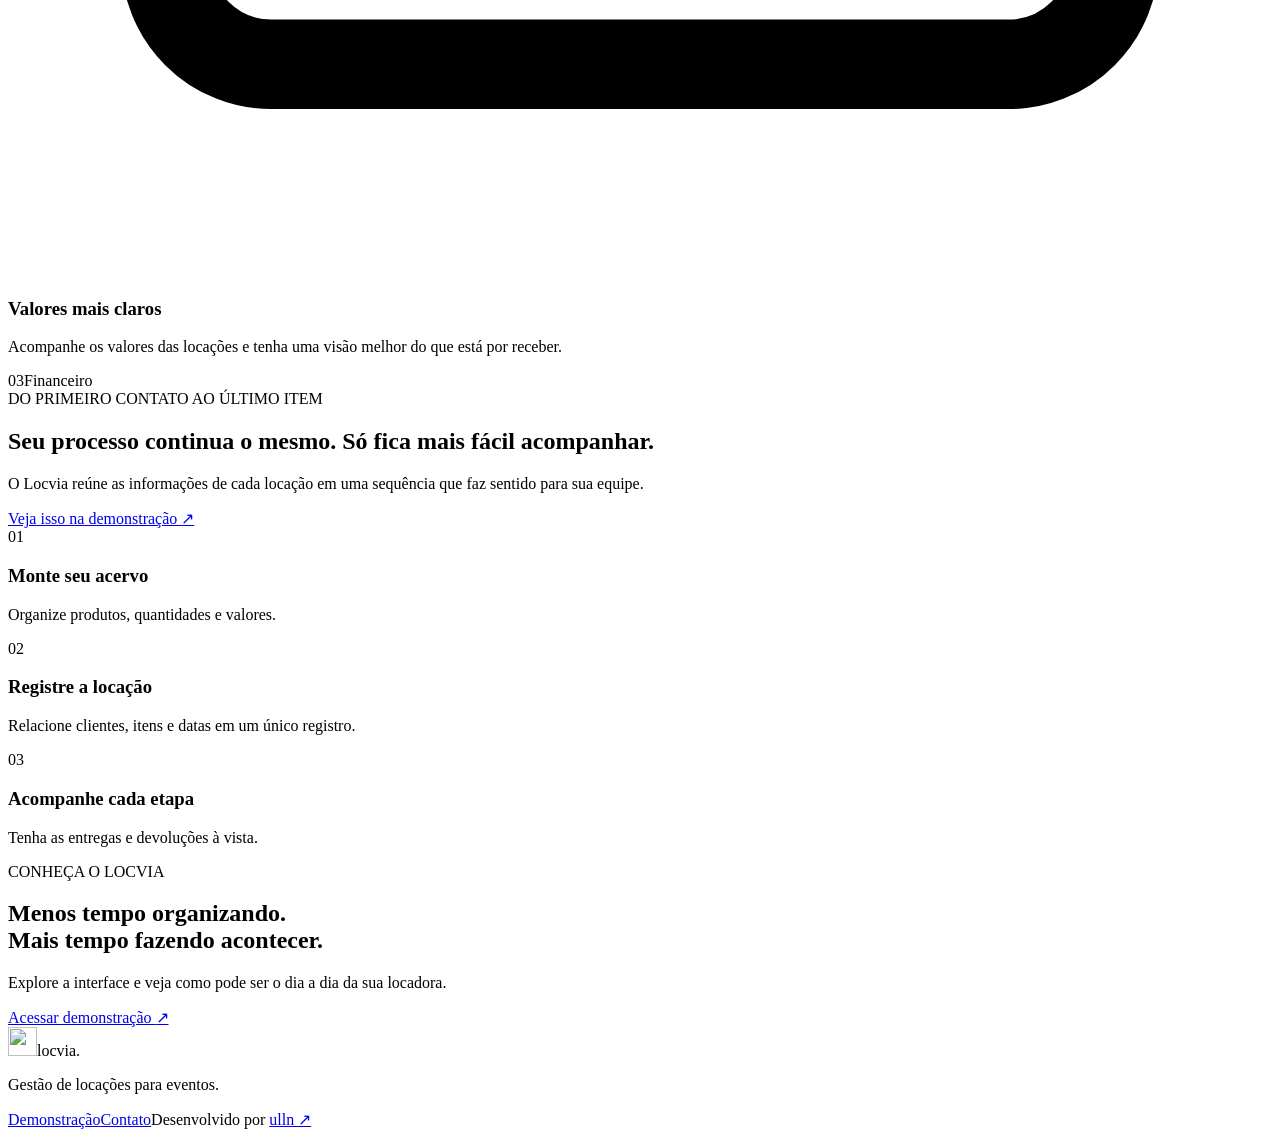
==== commit 93292b89: "copy: remove selo do hero e renomeia CTA da demonstração" ====
--- a/site/index.html
+++ b/site/index.html
@@ -29,14 +29,14 @@
         <a href="#sobre">Para quem é</a>
       </nav>
       <div class="nav-actions">
-        <a class="nav-demo" href="/demo/">Explorar a demo <span aria-hidden="true">↗</span></a>
+        <a class="nav-demo" href="/demo/">Experimentar Demonstração <span aria-hidden="true">↗</span></a>
         <details class="mobile-nav">
           <summary aria-label="Abrir menu de navegação"><span></span><span></span><span></span></summary>
           <nav aria-label="Navegação móvel">
             <a href="#como-funciona">Como funciona</a>
             <a href="#recursos">Recursos</a>
             <a href="#sobre">Para quem é</a>
-            <a href="/demo/">Explorar a demo</a>
+            <a href="/demo/">Experimentar Demonstração</a>
           </nav>
         </details>
       </div>
@@ -46,7 +46,7 @@
   <main id="conteudo">
     <section class="hero container" aria-labelledby="hero-title">
       <div class="hero-copy">
-        <div class="eyebrow"><span class="eyebrow-dot"></span> Gestão de locações para eventos</div>
+        
         <h1 id="hero-title">Tudo no lugar.<br><span>Do orçamento à devolução.</span></h1>
         <p class="hero-description">Organize seus produtos, acompanhe cada locação e cuide melhor do seu tempo. Sem perder informações entre planilhas e conversas.</p>
         <div class="hero-buttons">
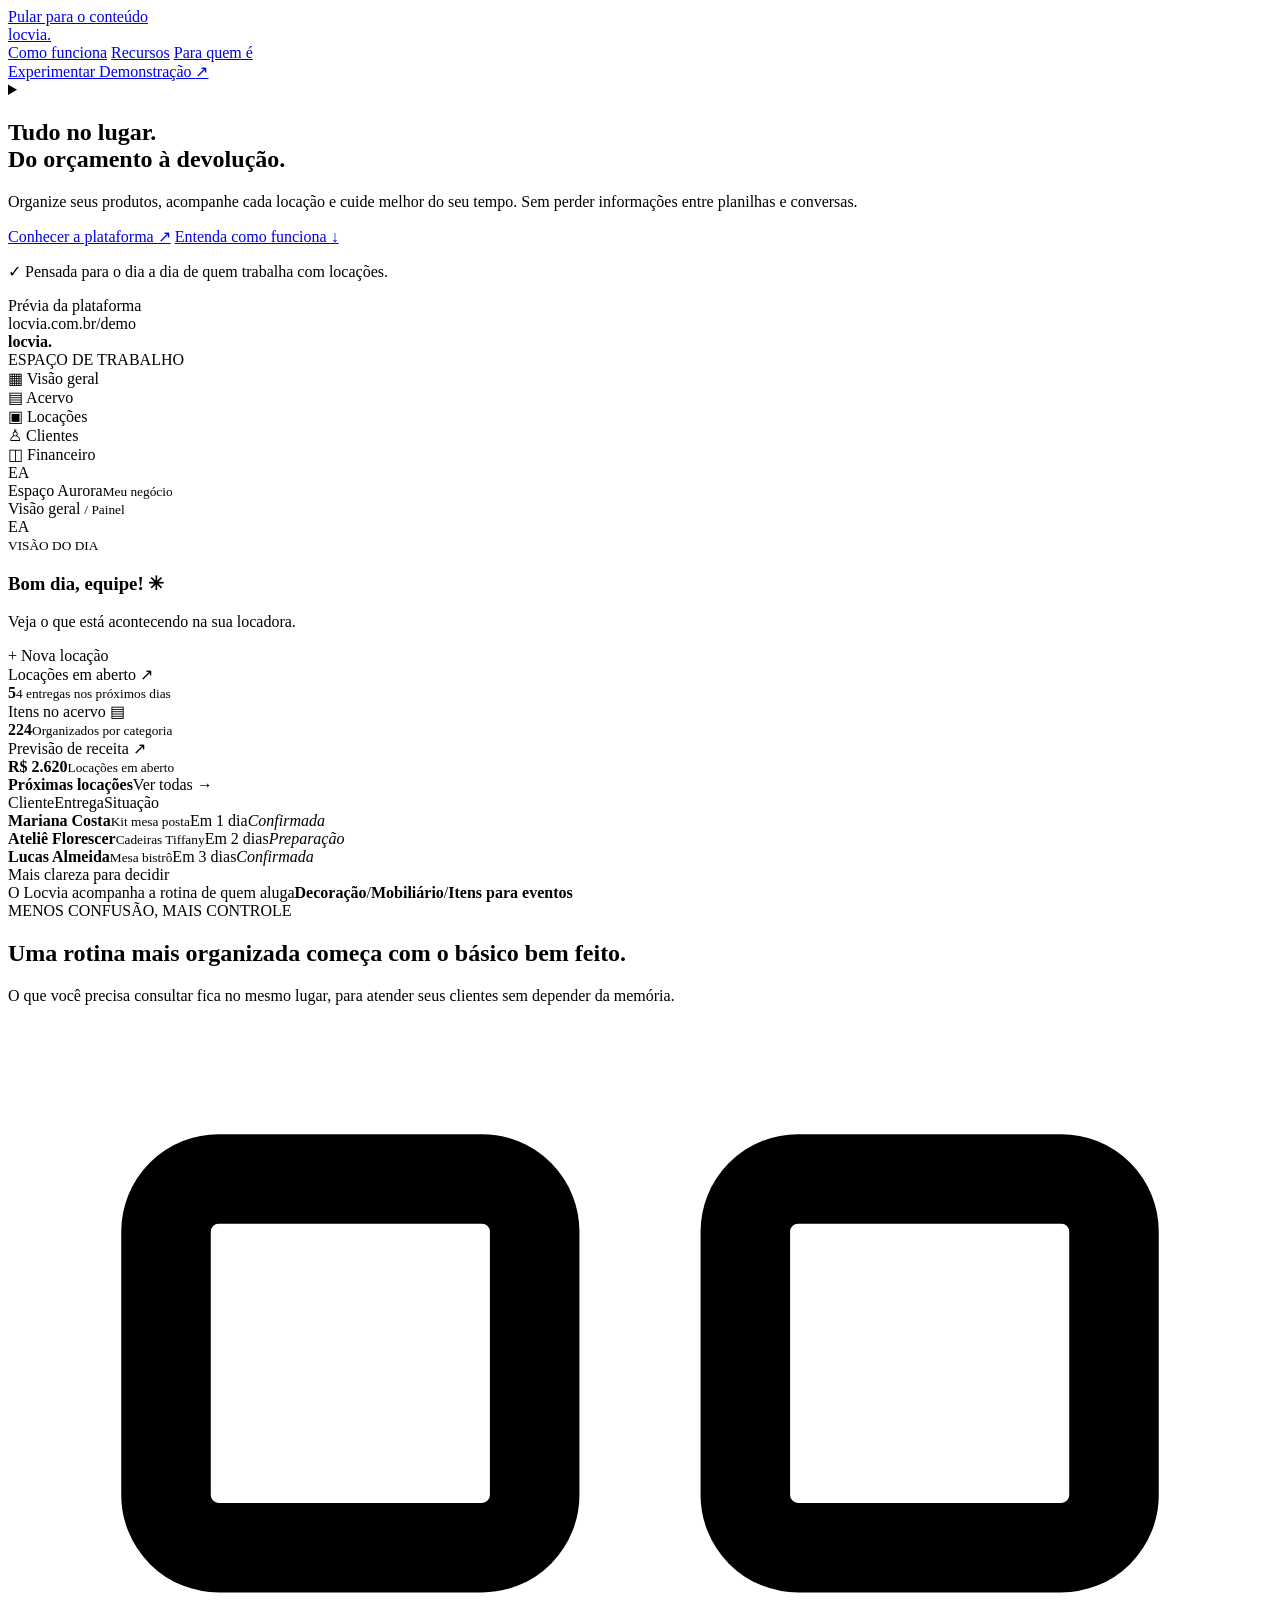
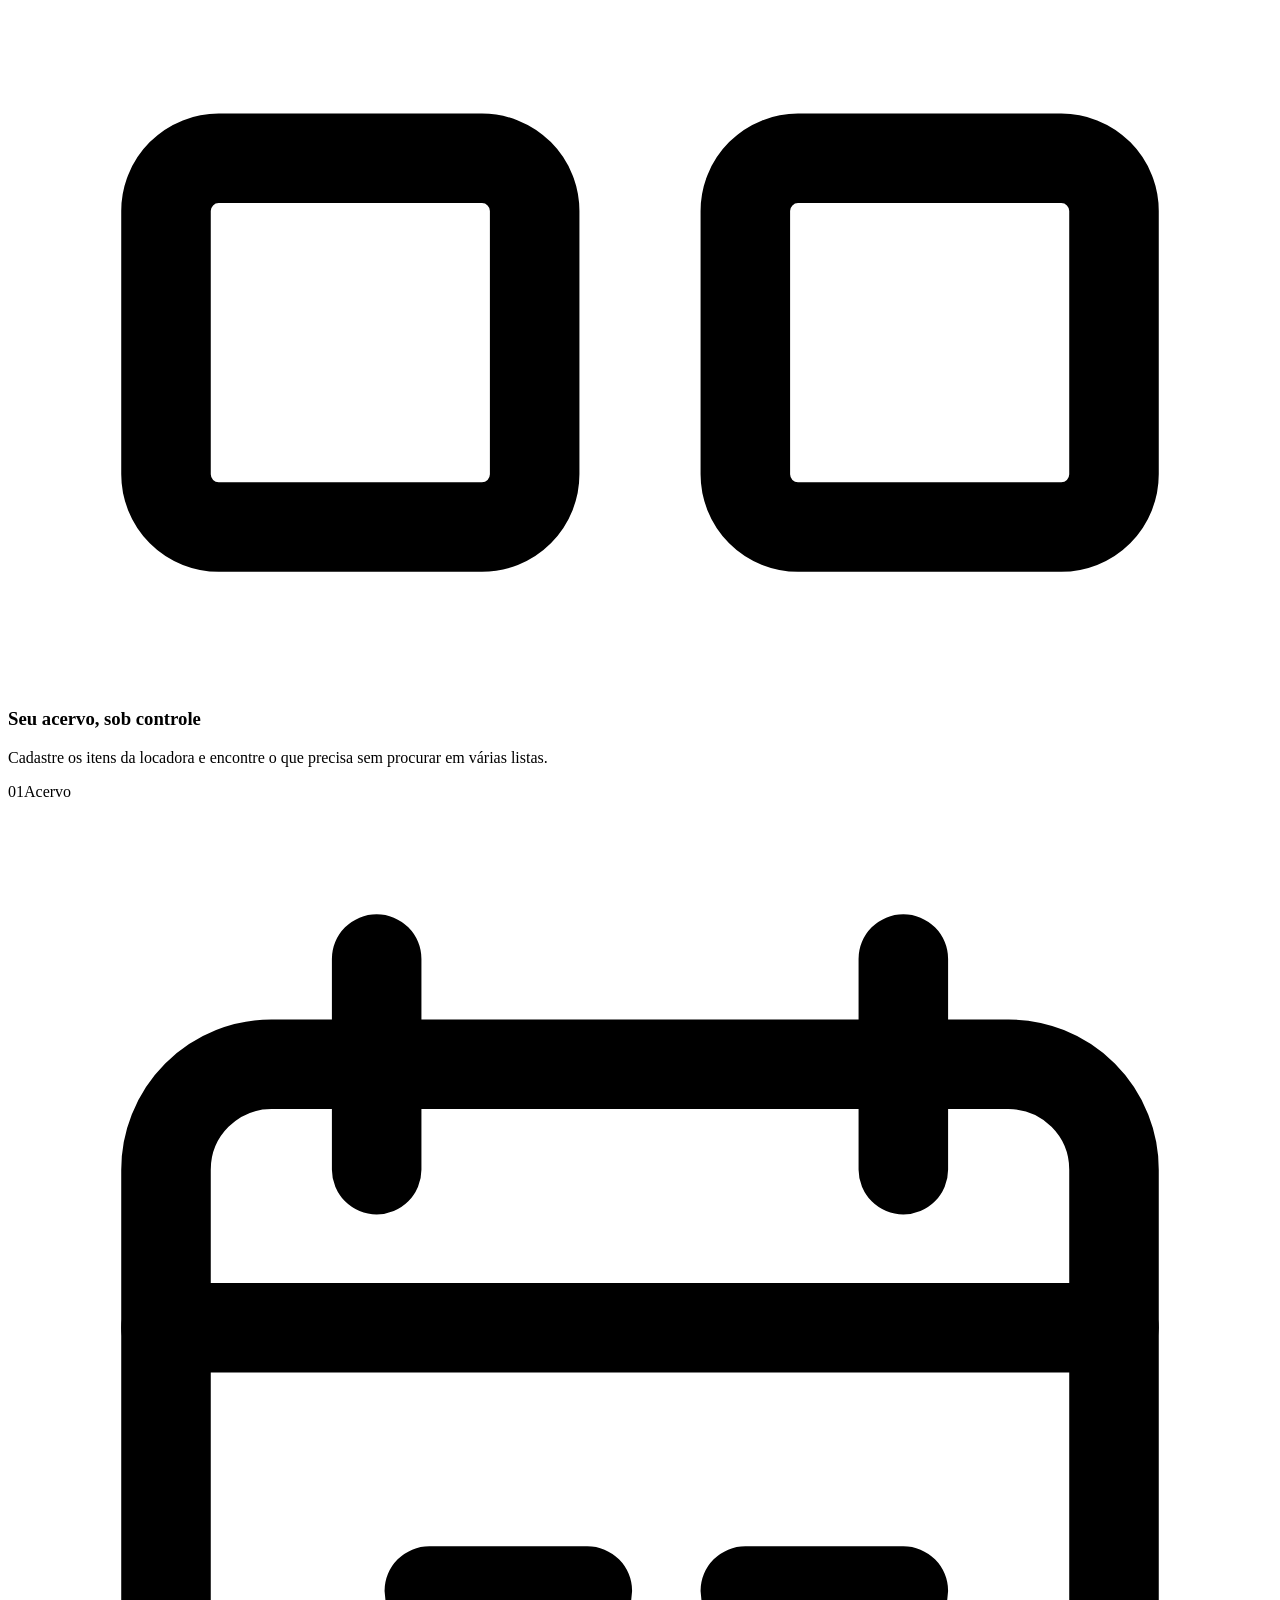
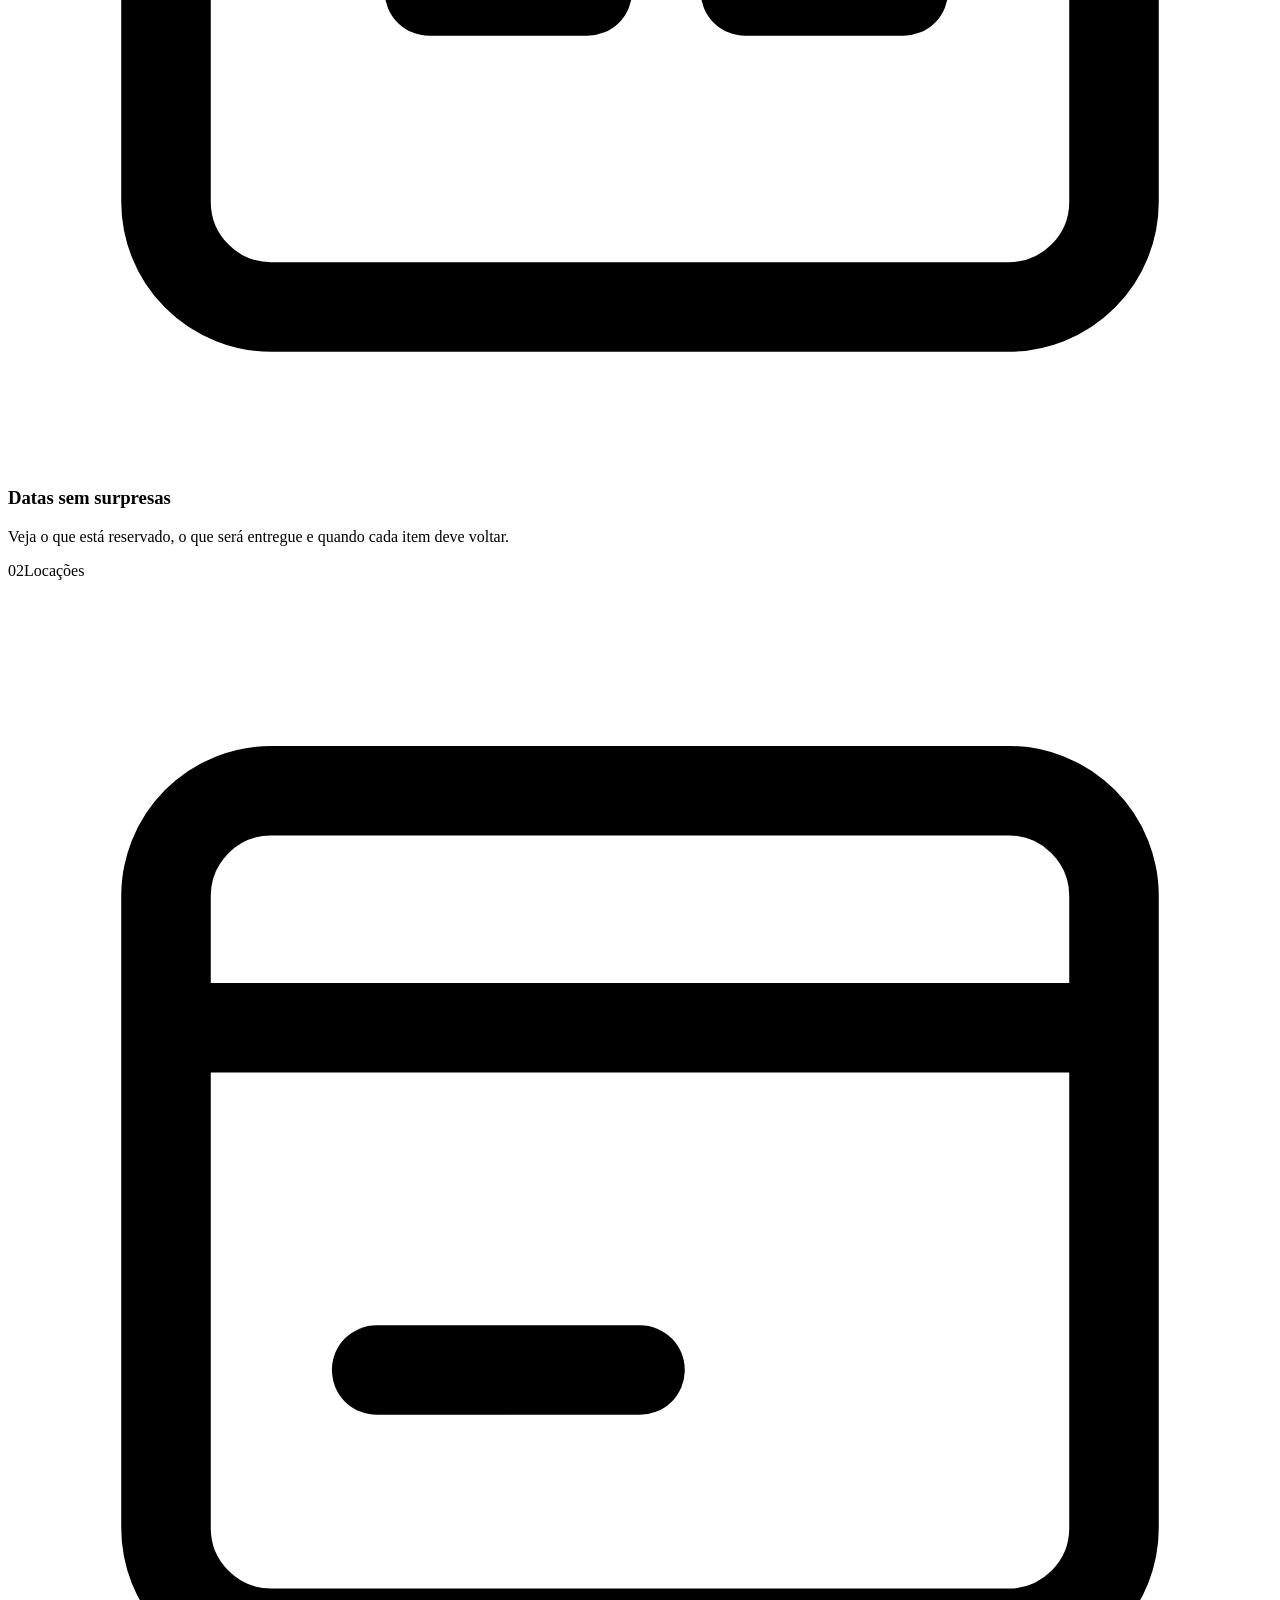
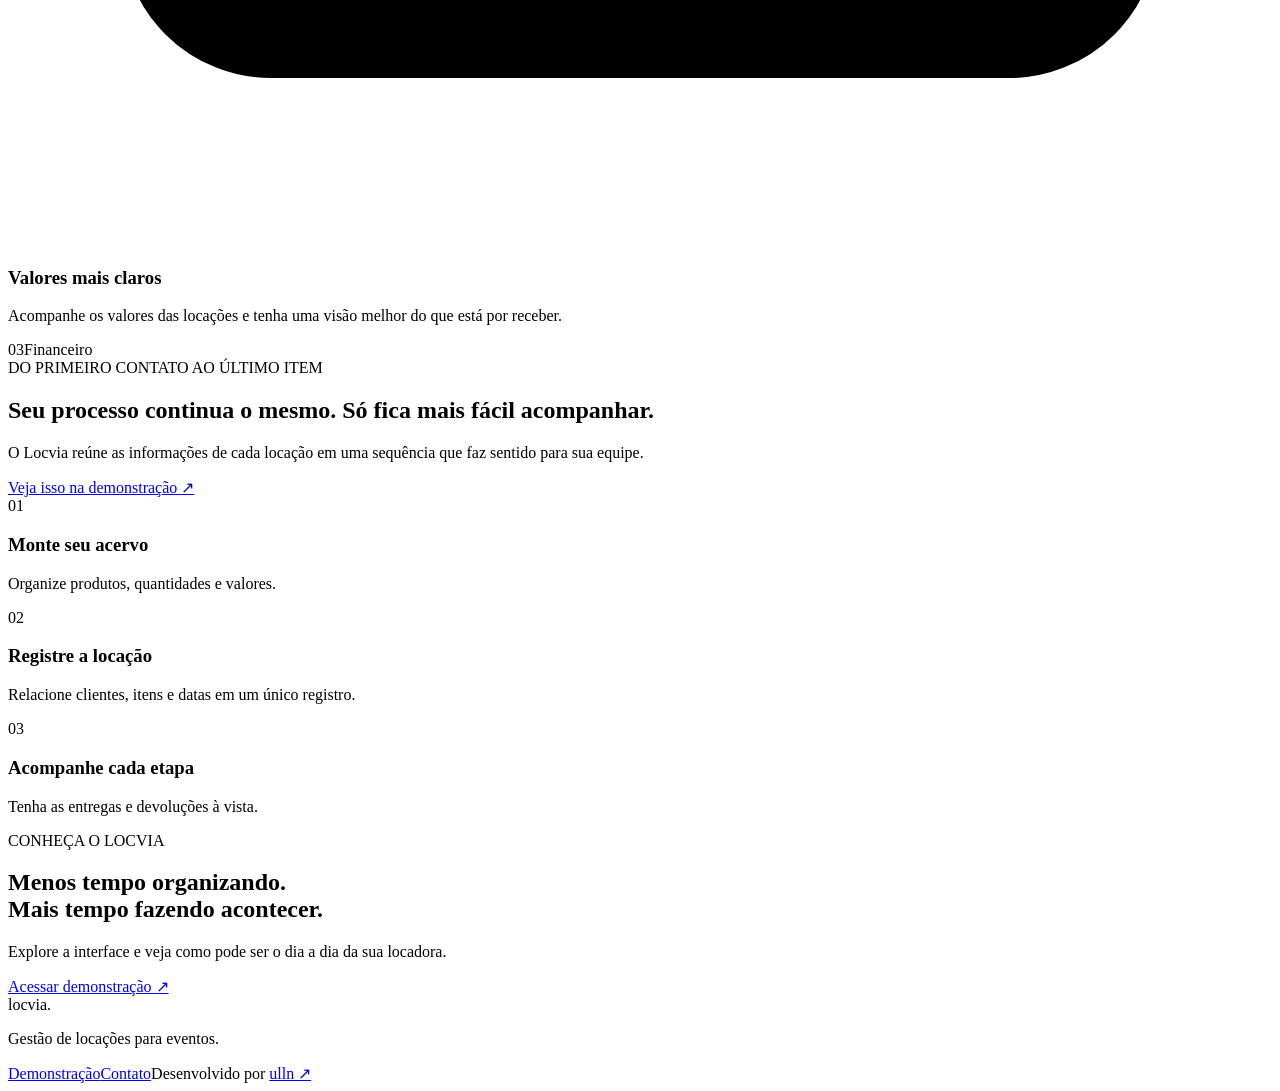
==== commit 75d762a0: "brand(site): aplica wordmark padrão no header, prévia e rodapé" ====
--- a/site/index.html
+++ b/site/index.html
@@ -12,6 +12,7 @@
   <meta property="og:url" content="https://locvia.com.br/">
   <link rel="canonical" href="https://locvia.com.br/">
   <link rel="icon" href="/assets/favicon.svg" type="image/svg+xml">
+  <link rel="stylesheet" href="/assets/locvia-brand.css">
   <link rel="stylesheet" href="/styles.css">
   <title>Locvia — Gestão de locações para eventos</title>
 </head>
@@ -20,8 +21,7 @@
   <header class="site-header">
     <div class="container nav-wrap">
       <a class="brand" href="/" aria-label="Locvia, página inicial">
-        <img src="/assets/favicon.svg" alt="" width="35" height="35">
-        <span>locvia<span class="brand-dot">.</span></span>
+        <span class="locvia-wordmark">locvia<span class="locvia-dot">.</span></span>
       </a>
       <nav class="desktop-nav" aria-label="Navegação principal">
         <a href="#como-funciona">Como funciona</a>
@@ -60,7 +60,7 @@
         <div class="frame-bar"><div class="frame-lights"><i></i><i></i><i></i></div><span>Prévia da plataforma</span><div class="frame-url">locvia.com.br/demo</div></div>
         <div class="app-preview">
           <aside class="preview-rail">
-            <div class="preview-logo"><img src="/assets/favicon.svg" alt="" width="24" height="24"><strong>locvia.</strong></div>
+            <div class="preview-logo"><strong class="locvia-wordmark">locvia<span class="locvia-dot">.</span></strong></div>
             <div class="preview-rail-section">ESPAÇO DE TRABALHO</div>
             <div class="preview-link selected"><span class="mini-icon">▦</span> Visão geral</div>
             <div class="preview-link"><span class="mini-icon">▤</span> Acervo</div>
@@ -143,7 +143,7 @@
 
   <footer class="site-footer">
     <div class="container footer-inner">
-      <div class="brand footer-brand"><img src="/assets/favicon.svg" width="29" height="29" alt=""><span>locvia<span class="brand-dot">.</span></span></div>
+      <div class="brand footer-brand"><span class="locvia-wordmark">locvia<span class="locvia-dot">.</span></span></div>
       <p>Gestão de locações para eventos.</p>
       <div class="footer-links"><a href="/demo/">Demonstração</a><a href="mailto:uillaneduardo@ulln.com.br?subject=Contato%20Locvia">Contato</a><span>Desenvolvido por <a href="https://ulln.com.br" target="_blank" rel="noopener noreferrer">ulln ↗</a></span></div>
     </div>
